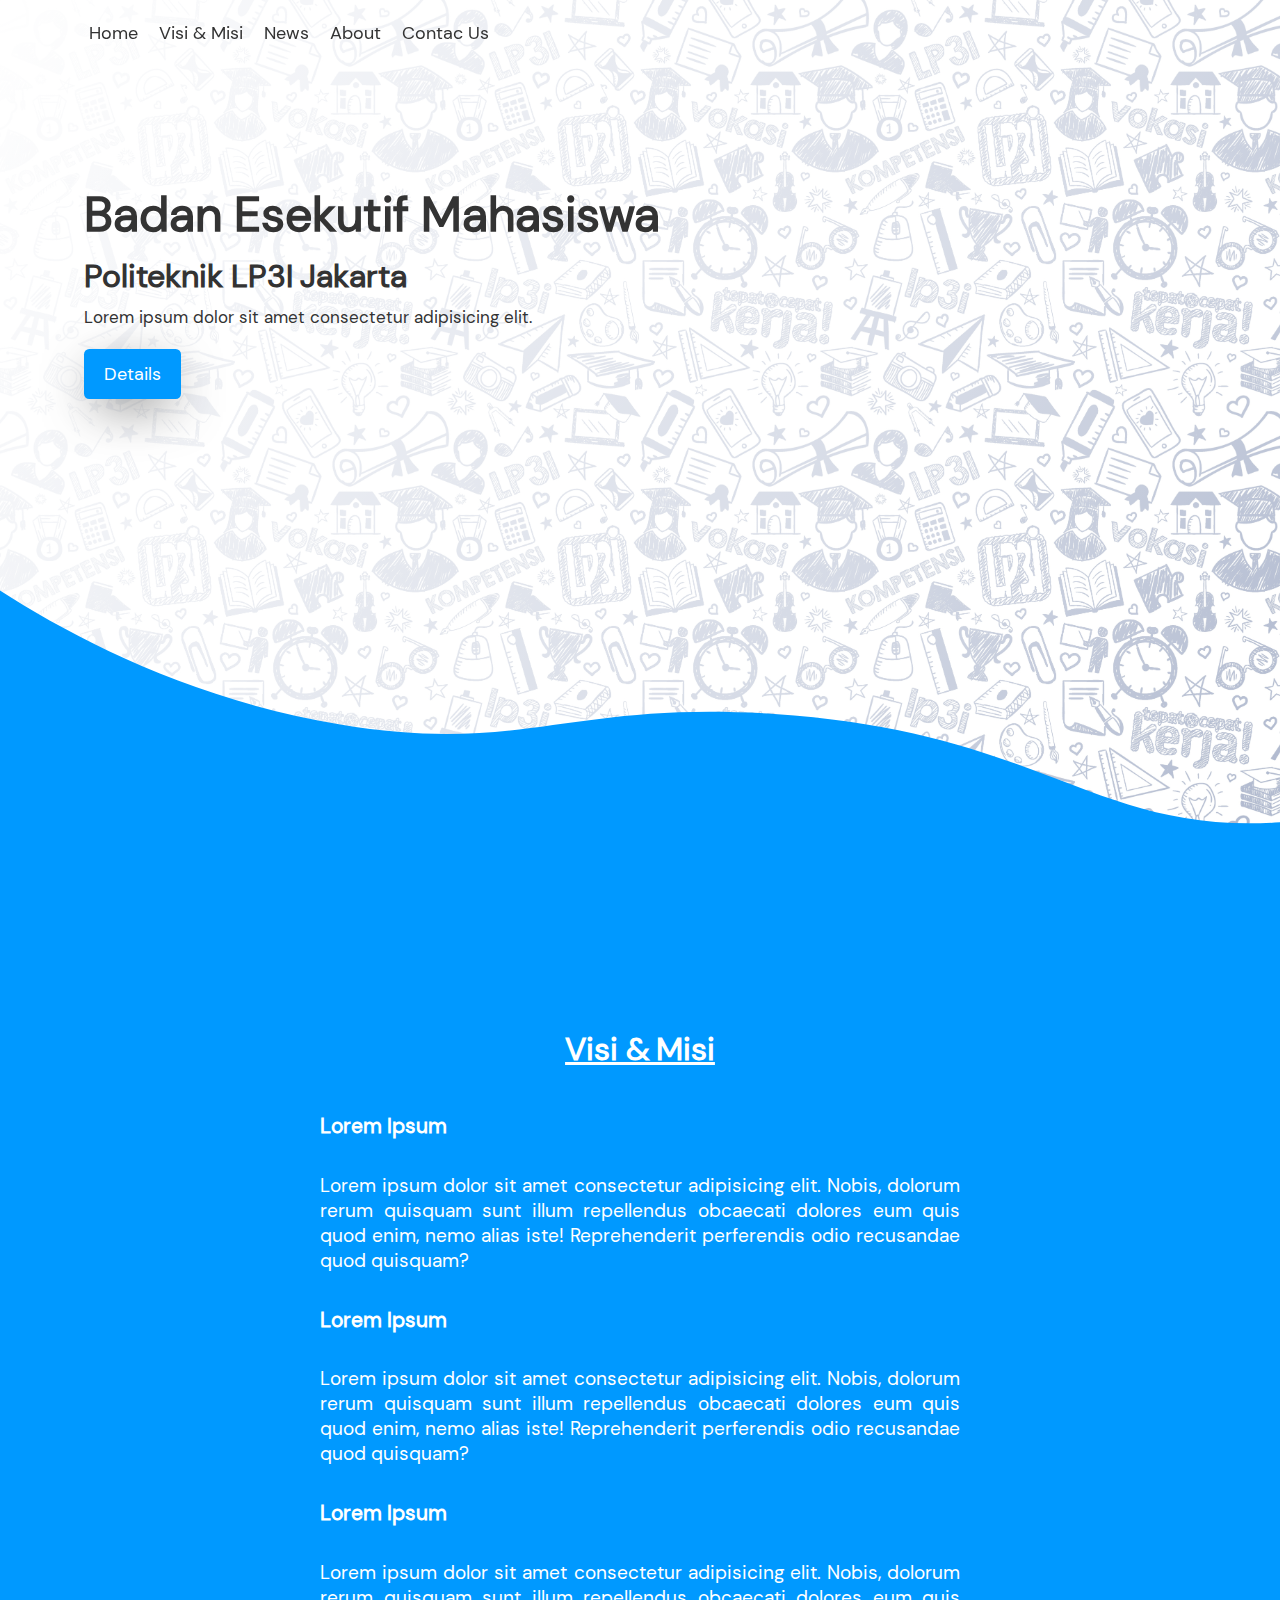
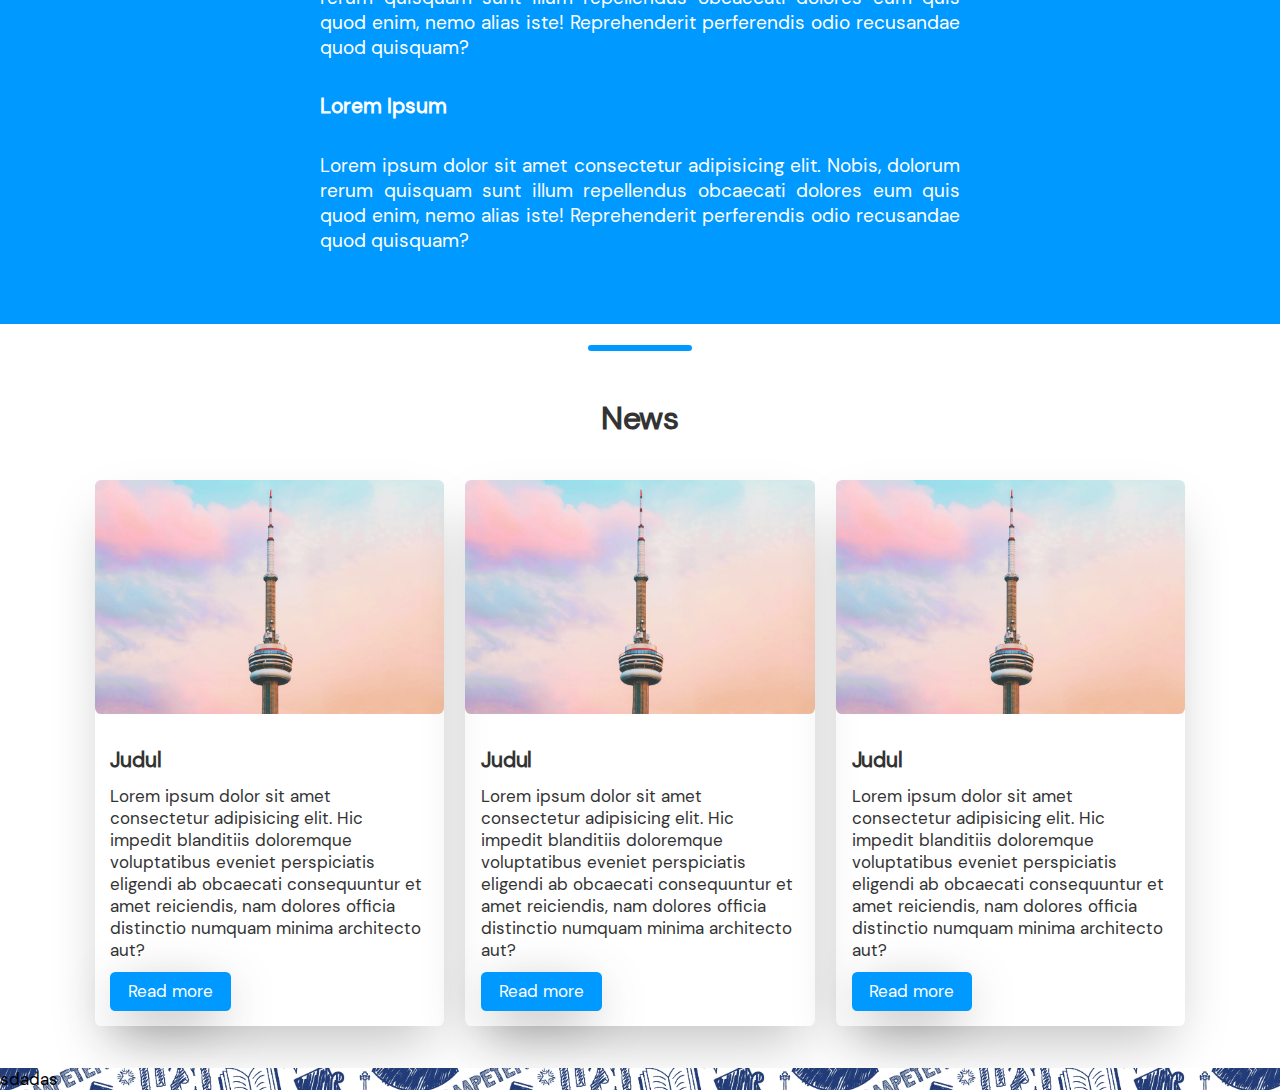
==== index.html @ e0ee8fea "commit" ====
<!DOCTYPE html>
<html lang="en">
<head>
    <meta charset="UTF-8">
    <meta http-equiv="X-UA-Compatible" content="IE=edge">
    <meta name="viewport" content="width=device-width, initial-scale=1.0">
    <title>BEM Politeknik LP3I jakarta</title>
    <style>
        
        @font-face {
            font-family: DM sans;
            src: url('./Asset/font/DMSans-Regular.ttf');
        }
 
        html,body{
            width: 100%;
            padding: 0px;
            margin: 0px;
            font-family: 'DM Sans',sans-serif;
            background-image: url('./1519797577568.jpg');
            background-repeat: repeat;
            background-size: 400px;
            background-blend-mode: saturation;
            transform: 1s   ;
        }
        p{
            margin-top: 0px;
            font-size: 18px;
        }
        .jum{
            width: 100%;
            height: 100vh;
            background-image:  url('./SVG/Asset\ 10.svg');
            background-size: cover;
            background-repeat: no-repeat;
        }
        h2{
            font-size: 30.66px;
            line-height: 48px;
            letter-spacing: -0.1px;
        }
        h1{
            font-size: 46px;
            line-height: 48px;
            letter-spacing: -0.1px;
        }
        h3{
            font-size: 20.44px;
            line-height: 48px;
            letter-spacing: -0.1px;
        }
        .menu{
            width: 100%;
            background-color: transparent;
            position: fixed;
            z-index: 99;
            top: 0px;
            padding-left: 70px;
        }

        .f{
            width: 100%;
            background:#0099FF ;
            padding-top: 50px;
            padding-bottom: 50px ;
            margin-left: auto;
            margin-right: auto;
        }
        .color-white{
            color: #fff;
        }
        .x{
            display: block;
            width: 50%;
            height: 100%;
            margin: auto;
        }
        .ab{
            display: block;
            padding-top: 150px;
            padding-bottom: 120px;
            padding-left: 80px;
            padding-right: 80px;
            color: #333;
            animation: o_ 1s;
        }
        .d-margin-btn{
            margin-bottom: 5px;
        }
        .d-margin-btn_{
            margin-top: 10px;
        }
        .button{
            padding: 12px 19px;
            background-color: #0099FF;
            color: #fff;
            border: 0;
            font-family: 'DM Sans',sans-serif;
            font-size: 17px;
            line-height: inherit;
            text-decoration: none;
            cursor: pointer;
            border-radius: 5px;
            margin-top: 20px;
        }
        .button:hover{
            background-color:#26a8ff ;
            transition: 0.5s;
        }
        .align-j{
            text-align: justify;
        }
        .shadow{
            box-shadow: 0px 13px 50px -12px rgb(0 0 0 / 74%);
        }
        .retl_jstify{
            direction:rtl;
            text-align:justify;
        }
        .pengubahscrl{
            background-color: #fff !important;
            transition: 0.5s ease-in-out;
            box-shadow: 0 25px 50px -12px rgba(0, 0, 0, 0.25);
        }
        .transi{
            transform: 1s;
        }
        @keyframes o_ {
            0%{
                opacity: 0;
                padding-left: 0px;
            }
            100%{
                opacity: 1;
                padding-left: 80px;
            }
        }
        .button:active{
           background:#65c1fd;
        }
       .button:focus{
           outline: none !important;
        }
        .menu-link{
            text-decoration: none;
            color: #333;
            font-size: 17px;
            padding: 5px;
        }
        .menu-list{
            list-style: none;
            font-size: 17px;
            padding-top: 20px;
            padding-bottom: 20px;
            padding-left: 10px;
        }
        .menu-list > a:hover{
            border-bottom: solid 2px #0099FF ;
        }
        .ul_{
            display: flex;
            margin: 0;
            padding: 0;
        }
        .visi_misi{
            text-decoration: underline;
        }
        /*untuk section berita*/
        .news{
            width: 100%;
            height: auto;
            background: #fff;
            padding-top: 20px;
            display: block;
            padding-bottom: 30px;
            overflow: hidden;
        }
        .about_{
            display: block;
        }
        .brder_{
            width: 100px;
            height: 5px;
            background: #0099FF;
            margin-left: auto;
            margin-right: auto;
            border-radius: 10px;
        }
        .row_kartu{
            margin-left: 80px;
            margin-right: 80px;
            margin-top: 40px;
            color: #333;
            width: auto;
            height: auto;
            background: #fff;
        }
        ._colm_kartu{
            width: 33.3333%;
            float: left;
        }
        ._kartu{
            margin: 10px;
            border-radius: 0.375rem;
            box-shadow: 0 25px 50px -12px rgba(0, 0, 0, 0.25);
        }
        ._jud_kartu{
            margin: 0;
        }
        ._text_kartu{
            font-size: 16px;
        }
        ._kontent_kartu{
            padding: 15px;
        }
        .button_kartu{
            padding: 8px 17px;
            background-color: #0099FF;
            color: #fff;
            border: 0;
            font-family: 'DM Sans',sans-serif;
            font-size: 16px;
            line-height: inherit;
            text-decoration: none;
            cursor: pointer;
            border-radius: 5px;
            margin-top: 10px;
        }
        .button_kartu:hover{
            background-color:#26a8ff ;
            transition: 0.5s;
        }
        .button_kartu:active{
           background:#65c1fd;
        }
        .button_kartu:focus{
           outline: none !important;
        }
    </style>
</head>
<body onload="q()">
    <nav class="menu">
        <ul class="ul_">
            <li class="menu-list"><a class="menu-link" href="#">Home</a></li>
            <li class="menu-list"><a class="menu-link" href="#v">Visi & Misi</a></li>
            <li class="menu-list"><a class="menu-link" href="#v">News</a></li>
            <li class="menu-list"><a class="menu-link" href="#v">About</a></li>
            <li class="menu-list"><a class="menu-link" href="#v">Contac Us</a></li>
        </ul>
    </nav>
    <section class="jum">
        <div class="ab" >
            <h1 class="d-margin-btn">Badan Esekutif Mahasiswa</h1>
            <h2 class="d-margin-btn d-margin-btn_">Politeknik LP3I Jakarta</h2>
            <span>Lorem ipsum dolor sit amet consectetur adipisicing elit.</span>
            <br>
            <button class="button shadow">Details</button>
        </div>
    </section>
    <section style="position:relative;">
    <section class="f" id="v">
        <center><h2 class="color-white visi_misi">Visi & Misi</h2></center>
        <div class="x">
            <h3 class="color-white ">Lorem Ipsum</h3>
            <p class="color-white align-j">
                Lorem ipsum dolor sit amet consectetur adipisicing elit. Nobis, dolorum rerum quisquam sunt illum repellendus obcaecati dolores eum quis quod enim, nemo alias iste! Reprehenderit perferendis odio recusandae quod quisquam?
            </p>
        </div>
        <div class="x">
            <h3 class="color-white">Lorem Ipsum</h3>
            <p class="color-white align-j">
                Lorem ipsum dolor sit amet consectetur adipisicing elit. Nobis, dolorum rerum quisquam sunt illum repellendus obcaecati dolores eum quis quod enim, nemo alias iste! Reprehenderit perferendis odio recusandae quod quisquam?
            </p>
        </div>
        <div class="x">
            <h3 class="color-white">Lorem Ipsum</h3>
            <p class="color-white align-j">
                Lorem ipsum dolor sit amet consectetur adipisicing elit. Nobis, dolorum rerum quisquam sunt illum repellendus obcaecati dolores eum quis quod enim, nemo alias iste! Reprehenderit perferendis odio recusandae quod quisquam?
            </p>
        </div>
        <div class="x">
            <h3 class="color-white">Lorem Ipsum</h3>
            <p class="color-white align-j">
                Lorem ipsum dolor sit amet consectetur adipisicing elit. Nobis, dolorum rerum quisquam sunt illum repellendus obcaecati dolores eum quis quod enim, nemo alias iste! Reprehenderit perferendis odio recusandae quod quisquam?
            </p>
        </div>
    </section>
    <section class="news">
        <center><div class="brder_"></div></center>
        <div class="row_kartu">
            <center><h2>News</h2></center>
            <div class="_colm_kartu ">
                <div class="_kartu shadow">
                    <img src="./x.jpeg" style="width:100%;border-radius: 0.375rem;" alt="">
                    <div class="_kontent_kartu">
                        <h3 class="_jud_kartu">Judul</h3>
                        <div class="_text_kartu">Lorem ipsum dolor sit amet consectetur adipisicing elit. Hic impedit blanditiis doloremque voluptatibus eveniet perspiciatis eligendi ab obcaecati consequuntur et amet reiciendis, nam dolores officia distinctio numquam minima architecto aut?</div>
                        <button class="button_kartu shadow">Read more</button>
                    </div>
                </div>
            </div>
            <div class="_colm_kartu ">
                <div class="_kartu shadow">
                    <img src="./x.jpeg" style="width:100%;border-radius: 0.375rem;" alt="">
                    <div class="_kontent_kartu">
                        <h3 class="_jud_kartu">Judul</h3>
                        <div class="_text_kartu">Lorem ipsum dolor sit amet consectetur adipisicing elit. Hic impedit blanditiis doloremque voluptatibus eveniet perspiciatis eligendi ab obcaecati consequuntur et amet reiciendis, nam dolores officia distinctio numquam minima architecto aut?</div>
                        <button class="button_kartu shadow">Read more</button>
                    </div>
                </div>
            </div>
            <div class="_colm_kartu ">
                <div class="_kartu shadow">
                    <img src="./x.jpeg" style="width:100%;border-radius: 0.375rem;" alt="">
                    <div class="_kontent_kartu">
                        <h3 class="_jud_kartu">Judul</h3>
                        <div class="_text_kartu">Lorem ipsum dolor sit amet consectetur adipisicing elit. Hic impedit blanditiis doloremque voluptatibus eveniet perspiciatis eligendi ab obcaecati consequuntur et amet reiciendis, nam dolores officia distinctio numquam minima architecto aut?</div>
                        <button class="button_kartu shadow">Read more</button>
                    </div>
                </div>
            </div>
        </div>
    </section>
    </section>
    <section>sdadas</section>

    <script>
        var navbar = document.querySelector('nav');
        let scrll = () => {
               if (window.pageYOffset > 100) {
                  navbar.classList.add('pengubahscrl')
               } else {
                  navbar.classList.remove('pengubahscrl')
               }
            }
        window.onscroll = scrll
        function q() {
            document.body.style.zoom = "105%" 
        }
    </script>
</body>
</html>
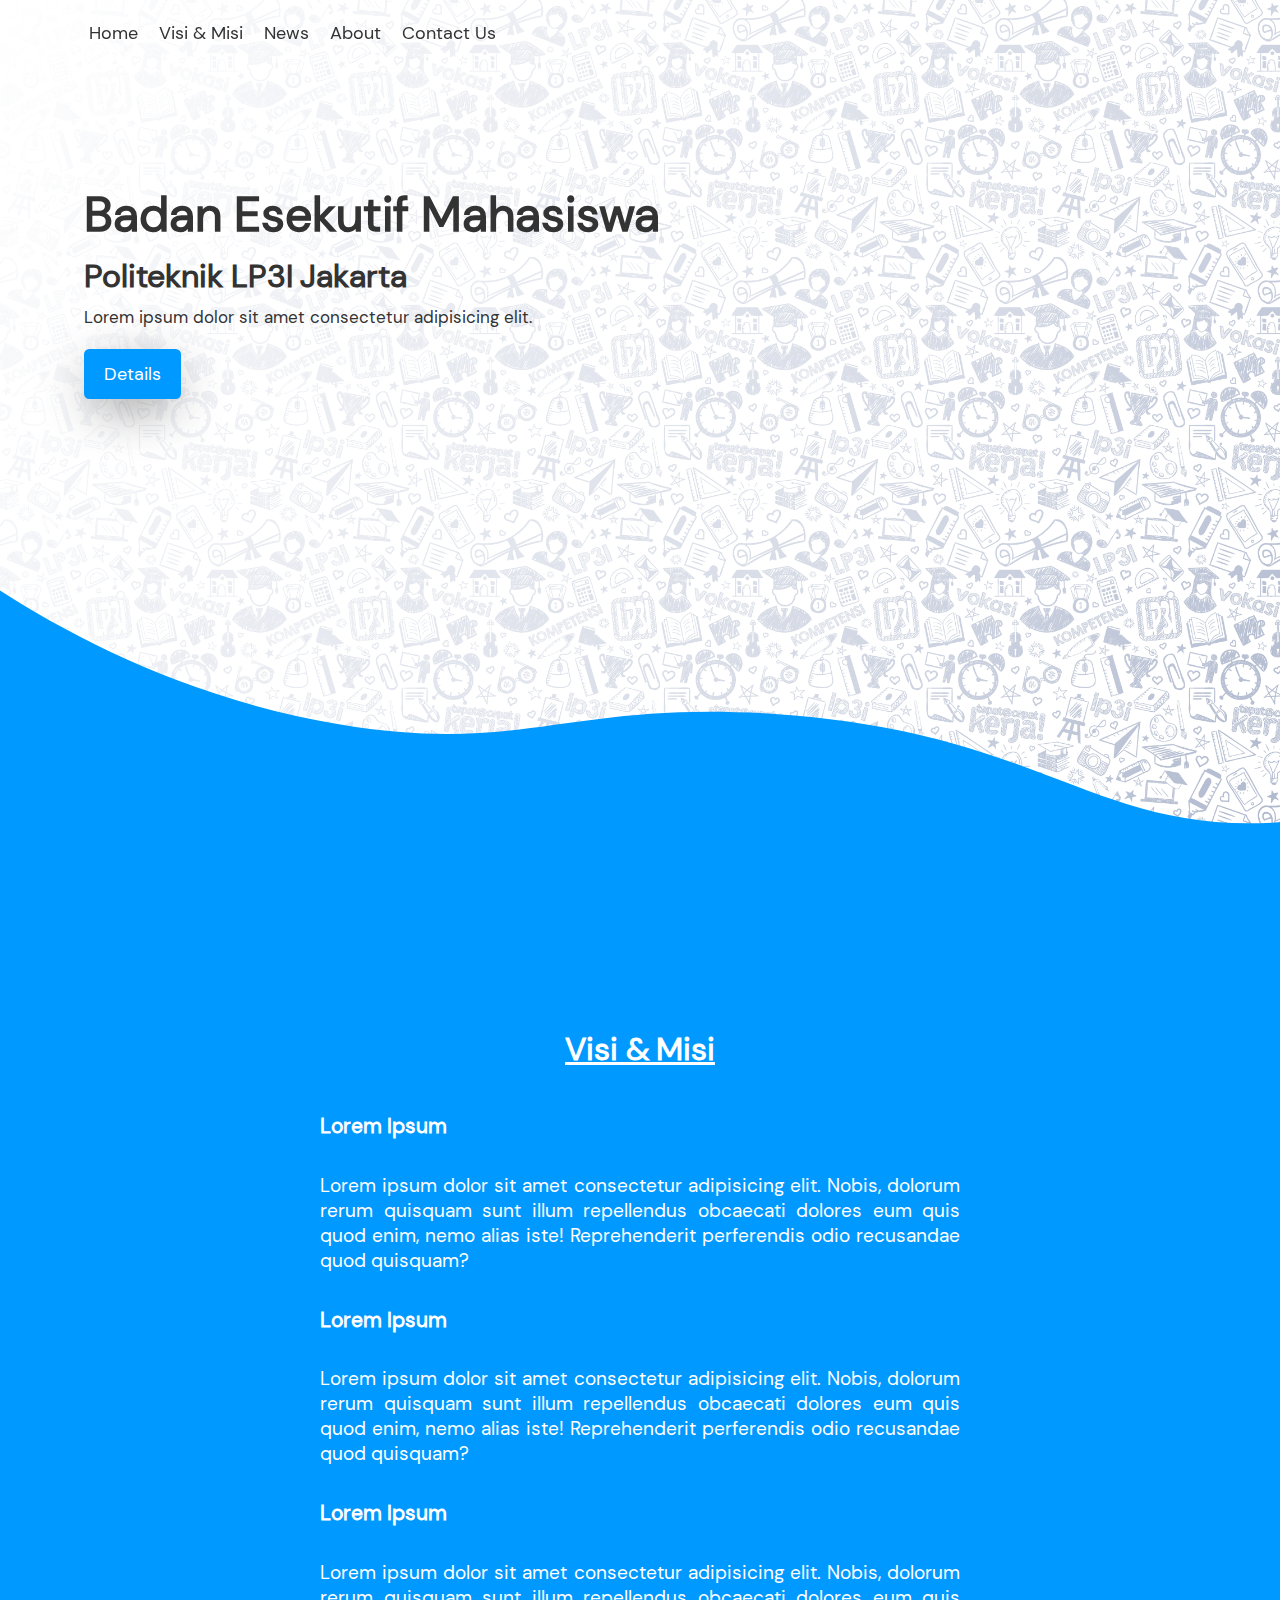
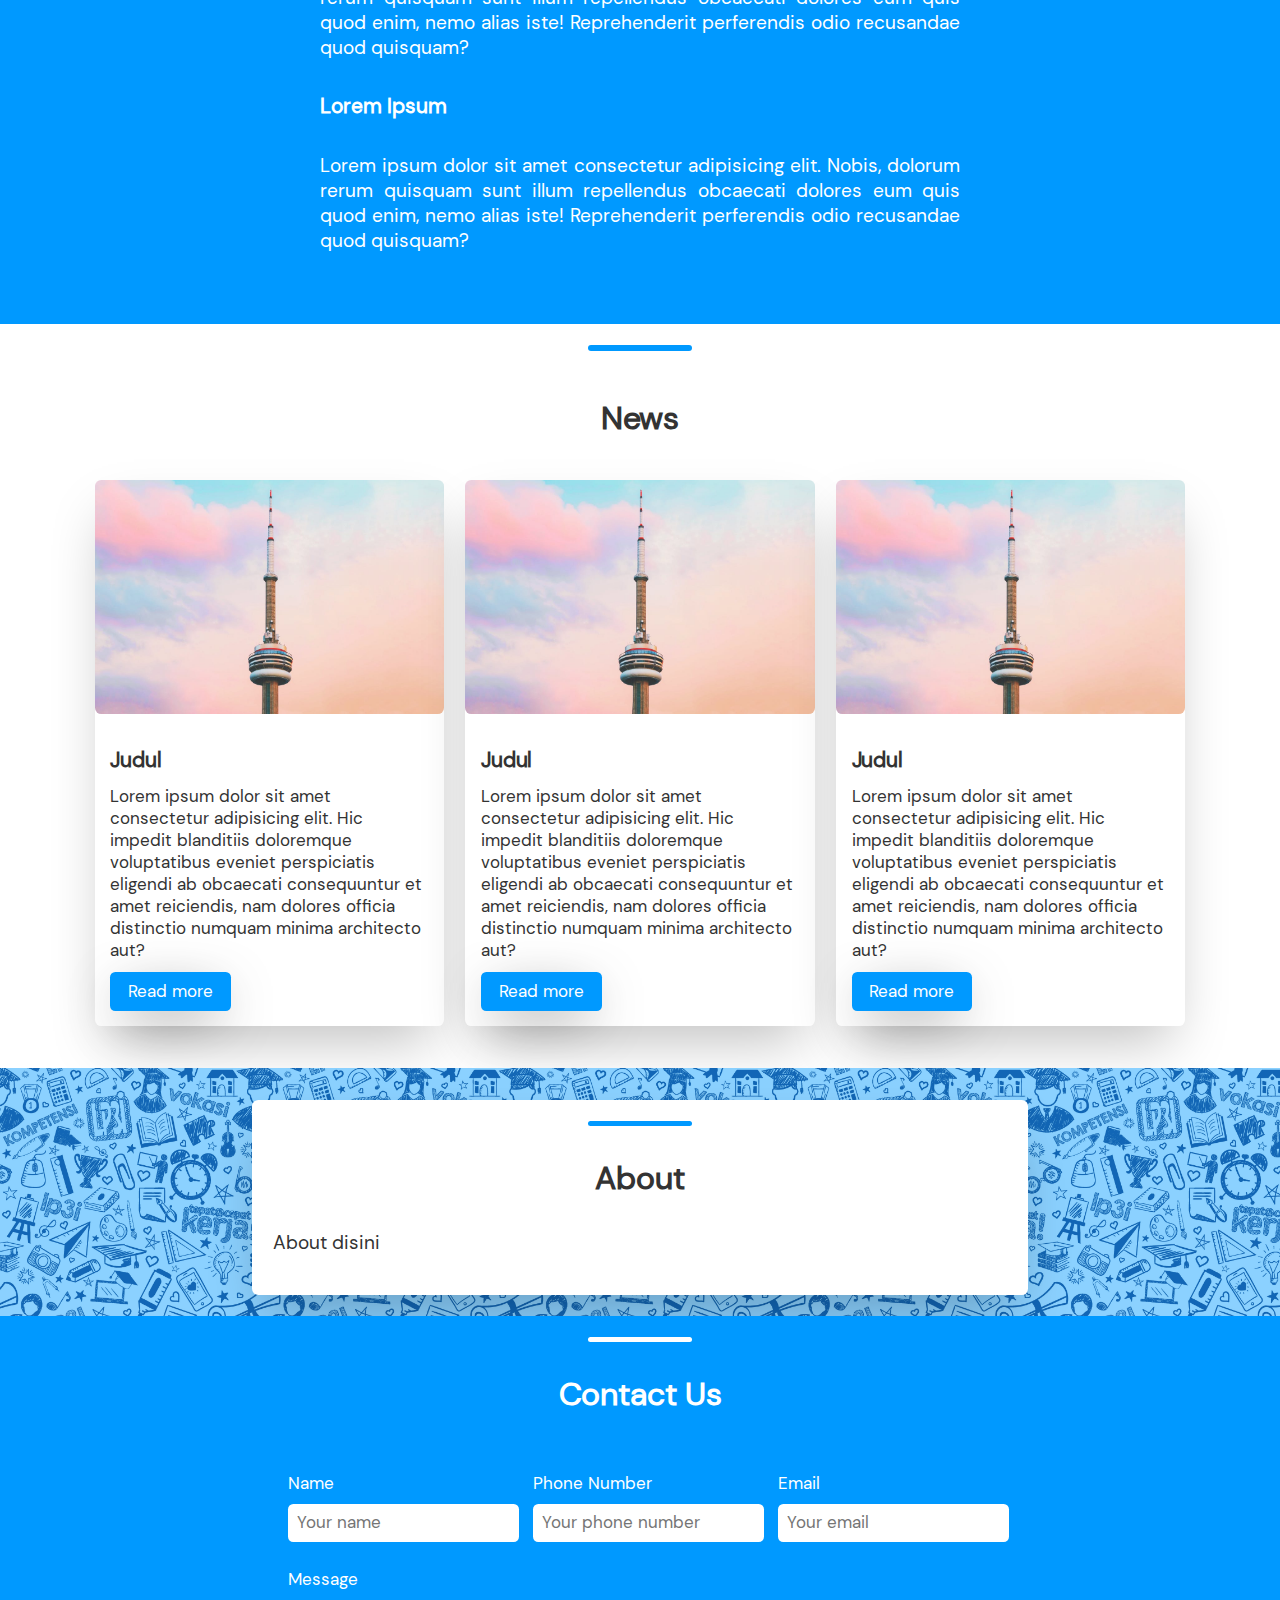
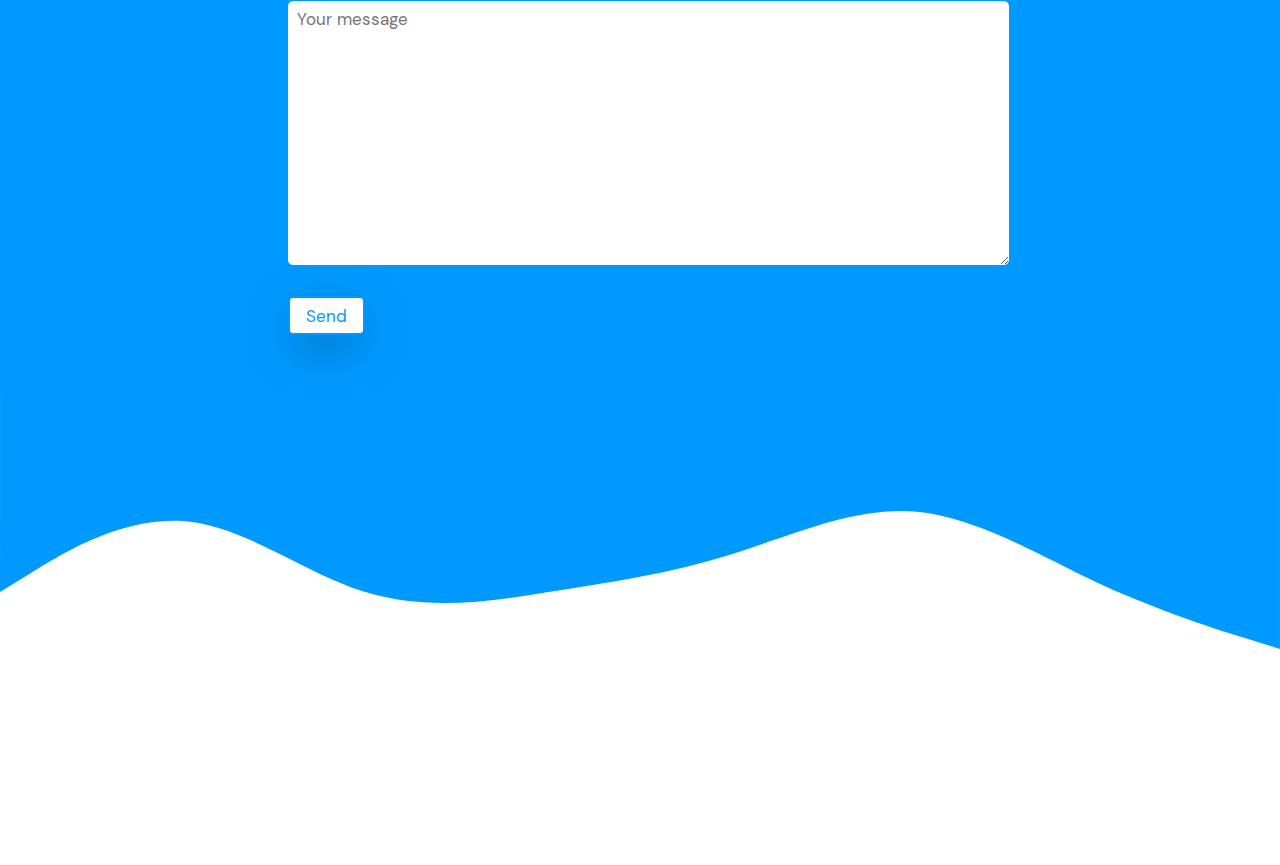
==== commit 7c0cfdcd: "update" ====
--- a/index.html
+++ b/index.html
@@ -5,247 +5,16 @@
     <meta http-equiv="X-UA-Compatible" content="IE=edge">
     <meta name="viewport" content="width=device-width, initial-scale=1.0">
     <title>BEM Politeknik LP3I jakarta</title>
-    <style>
-        
-        @font-face {
-            font-family: DM sans;
-            src: url('./Asset/font/DMSans-Regular.ttf');
-        }
- 
-        html,body{
-            width: 100%;
-            padding: 0px;
-            margin: 0px;
-            font-family: 'DM Sans',sans-serif;
-            background-image: url('./1519797577568.jpg');
-            background-repeat: repeat;
-            background-size: 400px;
-            background-blend-mode: saturation;
-            transform: 1s   ;
-        }
-        p{
-            margin-top: 0px;
-            font-size: 18px;
-        }
-        .jum{
-            width: 100%;
-            height: 100vh;
-            background-image:  url('./SVG/Asset\ 10.svg');
-            background-size: cover;
-            background-repeat: no-repeat;
-        }
-        h2{
-            font-size: 30.66px;
-            line-height: 48px;
-            letter-spacing: -0.1px;
-        }
-        h1{
-            font-size: 46px;
-            line-height: 48px;
-            letter-spacing: -0.1px;
-        }
-        h3{
-            font-size: 20.44px;
-            line-height: 48px;
-            letter-spacing: -0.1px;
-        }
-        .menu{
-            width: 100%;
-            background-color: transparent;
-            position: fixed;
-            z-index: 99;
-            top: 0px;
-            padding-left: 70px;
-        }
-
-        .f{
-            width: 100%;
-            background:#0099FF ;
-            padding-top: 50px;
-            padding-bottom: 50px ;
-            margin-left: auto;
-            margin-right: auto;
-        }
-        .color-white{
-            color: #fff;
-        }
-        .x{
-            display: block;
-            width: 50%;
-            height: 100%;
-            margin: auto;
-        }
-        .ab{
-            display: block;
-            padding-top: 150px;
-            padding-bottom: 120px;
-            padding-left: 80px;
-            padding-right: 80px;
-            color: #333;
-            animation: o_ 1s;
-        }
-        .d-margin-btn{
-            margin-bottom: 5px;
-        }
-        .d-margin-btn_{
-            margin-top: 10px;
-        }
-        .button{
-            padding: 12px 19px;
-            background-color: #0099FF;
-            color: #fff;
-            border: 0;
-            font-family: 'DM Sans',sans-serif;
-            font-size: 17px;
-            line-height: inherit;
-            text-decoration: none;
-            cursor: pointer;
-            border-radius: 5px;
-            margin-top: 20px;
-        }
-        .button:hover{
-            background-color:#26a8ff ;
-            transition: 0.5s;
-        }
-        .align-j{
-            text-align: justify;
-        }
-        .shadow{
-            box-shadow: 0px 13px 50px -12px rgb(0 0 0 / 74%);
-        }
-        .retl_jstify{
-            direction:rtl;
-            text-align:justify;
-        }
-        .pengubahscrl{
-            background-color: #fff !important;
-            transition: 0.5s ease-in-out;
-            box-shadow: 0 25px 50px -12px rgba(0, 0, 0, 0.25);
-        }
-        .transi{
-            transform: 1s;
-        }
-        @keyframes o_ {
-            0%{
-                opacity: 0;
-                padding-left: 0px;
-            }
-            100%{
-                opacity: 1;
-                padding-left: 80px;
-            }
-        }
-        .button:active{
-           background:#65c1fd;
-        }
-       .button:focus{
-           outline: none !important;
-        }
-        .menu-link{
-            text-decoration: none;
-            color: #333;
-            font-size: 17px;
-            padding: 5px;
-        }
-        .menu-list{
-            list-style: none;
-            font-size: 17px;
-            padding-top: 20px;
-            padding-bottom: 20px;
-            padding-left: 10px;
-        }
-        .menu-list > a:hover{
-            border-bottom: solid 2px #0099FF ;
-        }
-        .ul_{
-            display: flex;
-            margin: 0;
-            padding: 0;
-        }
-        .visi_misi{
-            text-decoration: underline;
-        }
-        /*untuk section berita*/
-        .news{
-            width: 100%;
-            height: auto;
-            background: #fff;
-            padding-top: 20px;
-            display: block;
-            padding-bottom: 30px;
-            overflow: hidden;
-        }
-        .about_{
-            display: block;
-        }
-        .brder_{
-            width: 100px;
-            height: 5px;
-            background: #0099FF;
-            margin-left: auto;
-            margin-right: auto;
-            border-radius: 10px;
-        }
-        .row_kartu{
-            margin-left: 80px;
-            margin-right: 80px;
-            margin-top: 40px;
-            color: #333;
-            width: auto;
-            height: auto;
-            background: #fff;
-        }
-        ._colm_kartu{
-            width: 33.3333%;
-            float: left;
-        }
-        ._kartu{
-            margin: 10px;
-            border-radius: 0.375rem;
-            box-shadow: 0 25px 50px -12px rgba(0, 0, 0, 0.25);
-        }
-        ._jud_kartu{
-            margin: 0;
-        }
-        ._text_kartu{
-            font-size: 16px;
-        }
-        ._kontent_kartu{
-            padding: 15px;
-        }
-        .button_kartu{
-            padding: 8px 17px;
-            background-color: #0099FF;
-            color: #fff;
-            border: 0;
-            font-family: 'DM Sans',sans-serif;
-            font-size: 16px;
-            line-height: inherit;
-            text-decoration: none;
-            cursor: pointer;
-            border-radius: 5px;
-            margin-top: 10px;
-        }
-        .button_kartu:hover{
-            background-color:#26a8ff ;
-            transition: 0.5s;
-        }
-        .button_kartu:active{
-           background:#65c1fd;
-        }
-        .button_kartu:focus{
-           outline: none !important;
-        }
-    </style>
+    <link rel="stylesheet" href="./css/style.css">
 </head>
 <body onload="q()">
     <nav class="menu">
         <ul class="ul_">
             <li class="menu-list"><a class="menu-link" href="#">Home</a></li>
             <li class="menu-list"><a class="menu-link" href="#v">Visi & Misi</a></li>
-            <li class="menu-list"><a class="menu-link" href="#v">News</a></li>
-            <li class="menu-list"><a class="menu-link" href="#v">About</a></li>
-            <li class="menu-list"><a class="menu-link" href="#v">Contac Us</a></li>
+            <li class="menu-list"><a class="menu-link" href="#news">News</a></li>
+            <li class="menu-list"><a class="menu-link" href="#about">About</a></li>
+            <li class="menu-list"><a class="menu-link" href="#kontaks">Contact  Us</a></li>
         </ul>
     </nav>
     <section class="jum">
@@ -285,13 +54,13 @@
             </p>
         </div>
     </section>
-    <section class="news">
+    <section class="news" id="news" >
         <center><div class="brder_"></div></center>
         <div class="row_kartu">
             <center><h2>News</h2></center>
             <div class="_colm_kartu ">
                 <div class="_kartu shadow">
-                    <img src="./x.jpeg" style="width:100%;border-radius: 0.375rem;" alt="">
+                    <img src="./x.jpeg" class="_gmbr_kartu"  alt="">
                     <div class="_kontent_kartu">
                         <h3 class="_jud_kartu">Judul</h3>
                         <div class="_text_kartu">Lorem ipsum dolor sit amet consectetur adipisicing elit. Hic impedit blanditiis doloremque voluptatibus eveniet perspiciatis eligendi ab obcaecati consequuntur et amet reiciendis, nam dolores officia distinctio numquam minima architecto aut?</div>
@@ -301,7 +70,7 @@
             </div>
             <div class="_colm_kartu ">
                 <div class="_kartu shadow">
-                    <img src="./x.jpeg" style="width:100%;border-radius: 0.375rem;" alt="">
+                    <img src="./x.jpeg" class="_gmbr_kartu"  alt="">
                     <div class="_kontent_kartu">
                         <h3 class="_jud_kartu">Judul</h3>
                         <div class="_text_kartu">Lorem ipsum dolor sit amet consectetur adipisicing elit. Hic impedit blanditiis doloremque voluptatibus eveniet perspiciatis eligendi ab obcaecati consequuntur et amet reiciendis, nam dolores officia distinctio numquam minima architecto aut?</div>
@@ -311,7 +80,7 @@
             </div>
             <div class="_colm_kartu ">
                 <div class="_kartu shadow">
-                    <img src="./x.jpeg" style="width:100%;border-radius: 0.375rem;" alt="">
+                    <img src="./x.jpeg" class="_gmbr_kartu" alt="">
                     <div class="_kontent_kartu">
                         <h3 class="_jud_kartu">Judul</h3>
                         <div class="_text_kartu">Lorem ipsum dolor sit amet consectetur adipisicing elit. Hic impedit blanditiis doloremque voluptatibus eveniet perspiciatis eligendi ab obcaecati consequuntur et amet reiciendis, nam dolores officia distinctio numquam minima architecto aut?</div>
@@ -322,8 +91,54 @@
         </div>
     </section>
     </section>
-    <section>sdadas</section>
-
+    <section class="about_" id="about">
+        <div class="faded_div">
+            <div class="_kartu faded_div____ shadow">
+                <center><div class="brder_"></div></center>
+                <center><h2>About</h2></center>
+                <p>About disini</p>
+            </div>
+        </div>
+    </section>
+    <section class="__contact" id="kontaks">
+        <center><div class="brder_ bg_force zx"></div></center>
+        <center><h2 class="color-white">Contact Us</h2></center>
+        <div class="nn">
+            <form action="">
+                <div class="clm_3 ">
+                    <div class="ggf">
+                        <label class="color-white" for="">Name</label>
+                   <input class="margn_rg_input" type="text" placeholder="Your name" class="shadow">
+                    </div>
+                </div>
+                <div class="clm_3 ">
+                    <div class="ggf">
+                        <label class="color-white " for="">Phone Number</label>
+                   <input class="margn_rg_input" type="number" placeholder="Your phone number" class="shadow">
+                    </div>
+                </div>
+                <div class="clm_3 ">
+                    <div class="ggf">
+                        <label class="color-white" for="">Email</label>
+                   <input class="margn_rg_input" type="email" placeholder="Your email" class="shadow">
+               </div>
+                </div>
+                <div class="ggf">
+                    <label class="color-white" for="">Message</label>
+                    <textarea class="input" placeholder="Your message" name="" id="" cols="30" rows="10"></textarea>
+                </div>
+                <div class="ggf">
+                    <input class="toml_kontak shadow" type="submit" value="Send">
+                </div>
+            </form>
+        </div>
+        <div class="contact">
+            
+        </div>
+    </section>
+    <footer>
+      
+    </footer>
     <script>
         var navbar = document.querySelector('nav');
         let scrll = () => {
--- a/css/style.css
+++ b/css/style.css
@@ -0,0 +1,374 @@
+@font-face {
+    font-family: DM sans;
+    src: url('../font/DMSans-Regular.ttf');
+}
+html,body{
+    width: 100%;
+    padding: 0px;
+    margin: 0px;
+    font-family: 'DM Sans',sans-serif;
+    background-image: url('../image/Asset\ 1.png');
+    background-repeat: repeat;
+    background-size: 500px;
+    background-blend-mode: saturation;
+    transform: 1s;
+}
+p{
+    margin-top: 0px;
+    font-size: 18px;
+}
+.jum{
+    width: 100%;
+    height: 100vh;
+    background-image:  url('../SVG/Asset\ 10.svg');
+    background-size: cover;
+    background-repeat: no-repeat;
+}
+h2{
+    font-size: 30.66px;
+    line-height: 48px;
+    letter-spacing: -0.1px;
+}
+h1{
+    font-size: 46px;
+    line-height: 48px;
+    letter-spacing: -0.1px;
+}
+h3{
+    font-size: 20.44px;
+    line-height: 48px;
+    letter-spacing: -0.1px;
+}
+.menu{
+    width: 100%;
+    background-color: transparent;
+    position: fixed;
+    z-index: 99;
+    top: 0px;
+    padding-left: 70px;
+}
+
+.f{
+    width: 100%;
+    background:#0099FF ;
+    padding-top: 50px;
+    padding-bottom: 50px ;
+    margin-left: auto;
+    margin-right: auto;
+}
+.color-white{
+    color: #fff;
+}
+.x{
+    display: block;
+    width: 50%;
+    height: 100%;
+    margin: auto;
+}
+.ab{
+    display: block;
+    padding-top: 150px;
+    padding-bottom: 120px;
+    padding-left: 80px;
+    padding-right: 80px;
+    color: #333;
+    animation: o_ 1s;
+}
+.d-margin-btn{
+    margin-bottom: 5px;
+}
+.d-margin-btn_{
+    margin-top: 10px;
+}
+.button{
+    padding: 12px 19px;
+    background-color: #0099FF;
+    color: #fff;
+    border: 0;
+    font-family: 'DM Sans',sans-serif;
+    font-size: 17px;
+    line-height: inherit;
+    text-decoration: none;
+    cursor: pointer;
+    border-radius: 5px;
+    margin-top: 20px;
+    transition: 0.5s;
+}
+.button:hover{
+    background-color:#3eb2ff ;
+    transition: 0.5s;
+}
+.align-j{
+    text-align: justify;
+}
+.shadow{
+    box-shadow: 0px 13px 50px -12px rgb(0 0 0 / 74%);
+}
+.retl_jstify{
+    direction:rtl;
+    text-align:justify;
+}
+.pengubahscrl{
+    background-color: #fff !important;
+    transition: 0.5s ease-in-out;
+    box-shadow: 0 25px 50px -12px rgba(0, 0, 0, 0.25);
+}
+.transi{
+    transform: 1s;
+}
+@keyframes o_ {
+    0%{
+        opacity: 0;
+        padding-left: 0px;
+    }
+    100%{
+        opacity: 1;
+        padding-left: 80px;
+    }
+}
+.button:active{
+   background:#65c1fd;
+}
+.button:focus{
+   outline: none !important;
+}
+.menu-link{
+    text-decoration: none;
+    color: #333;
+    font-size: 17px;
+    padding: 5px;
+}
+.menu-list{
+    list-style: none;
+    font-size: 17px;
+    padding-top: 20px;
+    padding-bottom: 20px;
+    padding-left: 10px;
+}
+.menu-list > a:hover{
+    border-bottom: solid 2px #0099FF ;
+}
+.ul_{
+    display: flex;
+    margin: 0;
+    padding: 0;
+}
+.visi_misi{
+    text-decoration: underline;
+}
+/*untuk section berita*/
+.news{
+    width: 100%;
+    height: auto;
+    background: #fff;
+    padding-top: 20px;
+    display: block;
+    padding-bottom: 30px;
+    overflow: hidden;
+}
+
+.brder_{
+    width: 100px;
+    height: 5px;
+    background: #0099FF;
+    margin-left: auto;
+    margin-right: auto;
+    border-radius: 10px;
+}
+.row_kartu{
+    margin-left: 80px;
+    margin-right: 80px;
+    margin-top: 40px;
+    color: #333;
+    width: auto;
+    height: auto;
+    background: #fff;
+}
+._colm_kartu{
+    width: 33.3333%;
+    float: left;
+}
+._kartu{
+    margin: 10px;
+    border-radius: 0.375rem;
+    box-shadow: 0 25px 50px -12px rgba(0, 0, 0, 0.25);
+    background-color: #fff;
+}
+._gmbr_kartu{
+    width:100%;
+    border-radius: 0.375rem;
+    transition: 0.7s;
+}
+._gmbr_kartu:hover{
+    filter: sepia(50%);
+    transition: 0.7s;
+}
+._jud_kartu{
+    margin: 0;
+}
+._text_kartu{
+    font-size: 16px;
+}
+._kontent_kartu{
+    padding: 15px;
+}
+.button_kartu{
+    padding: 8px 17px;
+    background-color: #0099FF;
+    color: #fff;
+    border: 0;
+    font-family: 'DM Sans',sans-serif;
+    font-size: 16px;
+    line-height: inherit;
+    text-decoration: none;
+    cursor: pointer;
+    border-radius: 5px;
+    margin-top: 10px;
+    transition: 0.5s;
+}
+.button_kartu:hover{
+    background-color:#26a8ff ;
+    transition: 0.5s;
+}
+.button_kartu:active{
+   background:#65c1fd;
+}
+.button_kartu:focus{
+   outline: none !important;
+}
+.about_{
+    background-image: url('../banner-94\ \(1\).jpg');
+    background-repeat: no-repeat;
+    background-size: cover;
+    width: 100%;
+}
+.faded_div{
+    width: 100%;
+    background-color: #0099ff74;
+    height: 100%;
+    transition: 0.7s;
+    overflow: hidden;
+    padding: auto;
+    display: block;
+}
+.faded_div:hover{
+    background-color:#0099ff8e;
+    transition: 0.7s ease-in-out;
+}
+.faded_div____{
+    display: block;
+    margin-left: auto;
+    margin-right: auto;
+    margin-top: 30px;
+    width: 700px;
+    padding: 20px;
+    margin-bottom: 20px;
+    color: #333;
+}
+.__contact{
+    width: 100%;
+    background-color:#0099FF;
+    margin: 0;
+    overflow: hidden;
+}
+.contact{
+    background-image: url('../SVG/end_.svg');
+    background-repeat: no-repeat;
+    background-size: contain;
+    background-color: #fff;
+    width: 100%;
+    margin-top: -10px;
+    height: 50vh;
+    padding: 0;
+    margin: 0;
+}
+.nn{
+    display: block;
+    margin-left: auto;
+    margin-right: auto;
+    margin-top: 30px;
+    width: 700px;
+    padding: 20px;
+    margin-bottom: 20px;
+    color: #333;
+
+}
+.bg_force{
+    background-color: #fff !important;
+}
+.clm_3{
+    width: 33.3333%;
+    float: left;
+    display: block;
+}
+.clm_2{
+    width: 50%;
+    float: left;
+    display: block;
+}
+.padding_kiri{
+    padding-right: 10px;
+}
+.margn_rg_input{
+    margin-right: 20px;
+}
+.input,input[type=text],input[type=email],input[type=number]{
+    padding-top: 6px;
+    padding-bottom: 6px;
+    padding-left: 8px;
+    padding-right: 8px;
+    font-family: 'DM Sans',sans-serif;
+    font-size: 16px;
+    border-radius: 5px;
+    border: none;
+    line-height: 1.5;
+    margin-top: 10px;
+    margin-bottom: 10px;
+    outline: none;
+    width: 100%;
+    margin-right: 5px;
+    position: initial;
+    overflow: hidden;
+
+}
+
+input[type=text]:hover{
+
+}
+.zx{
+    margin-top: 20px;
+}
+.toml_kontak{
+    padding: 6px 15px;
+    background-color: #fff;
+    color: #0099FF;
+    border: 0;
+    font-family: 'DM Sans',sans-serif;
+    font-size: 16px;
+    line-height: inherit;
+    text-decoration: none;
+    cursor: pointer;
+    border-radius: 5px;
+    outline: none;
+    transition:0.5s;
+    border: 2px solid #0099FF;
+}
+.toml_kontak:hover{
+    background-color: #0099FF;
+    color: #fff;
+    transition:0.5s;
+    border: 2px solid #fff;
+}
+
+.ggf{
+    padding-left: 15px;
+    padding-right: 15px;
+    padding-bottom: 15px;
+    padding-top: 0px;
+}
+footer{
+    padding-left: 80px;
+    padding-right: 80px;
+    overflow: hidden;
+    background-color: #fff;
+}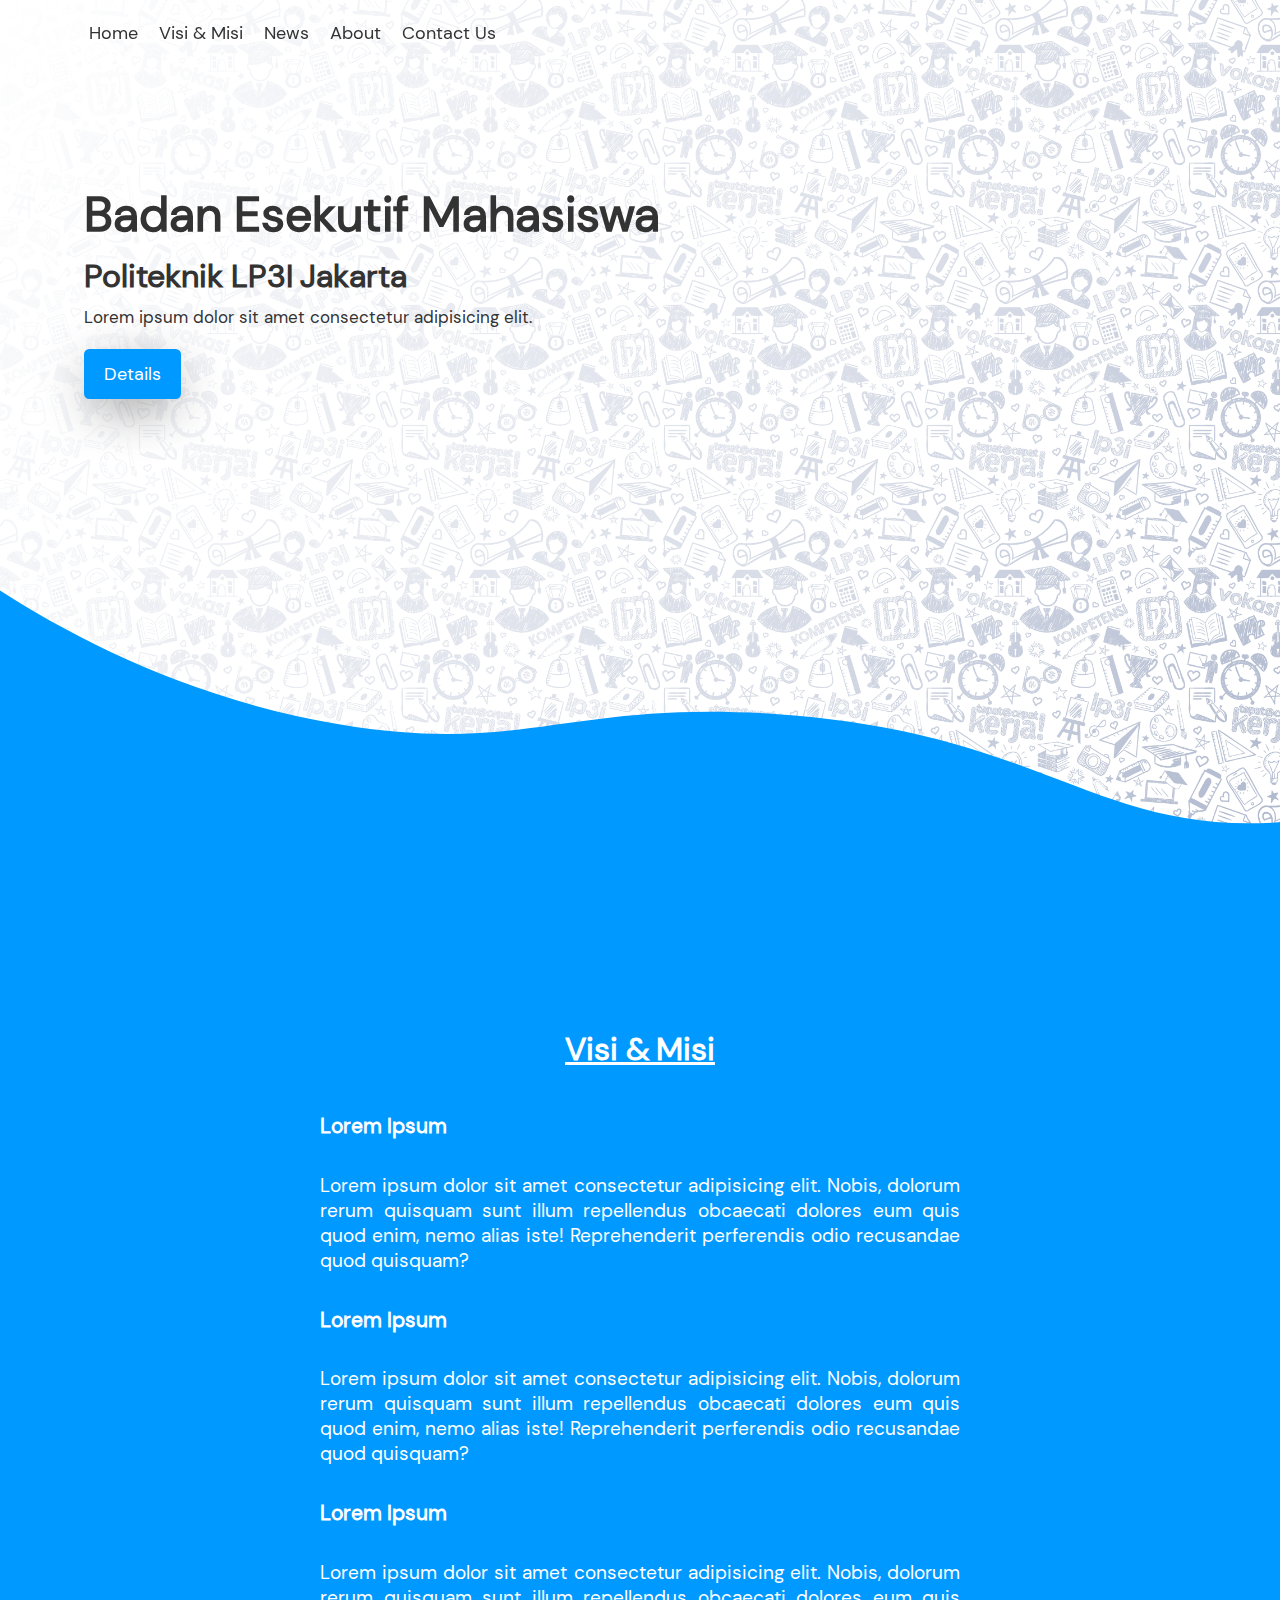
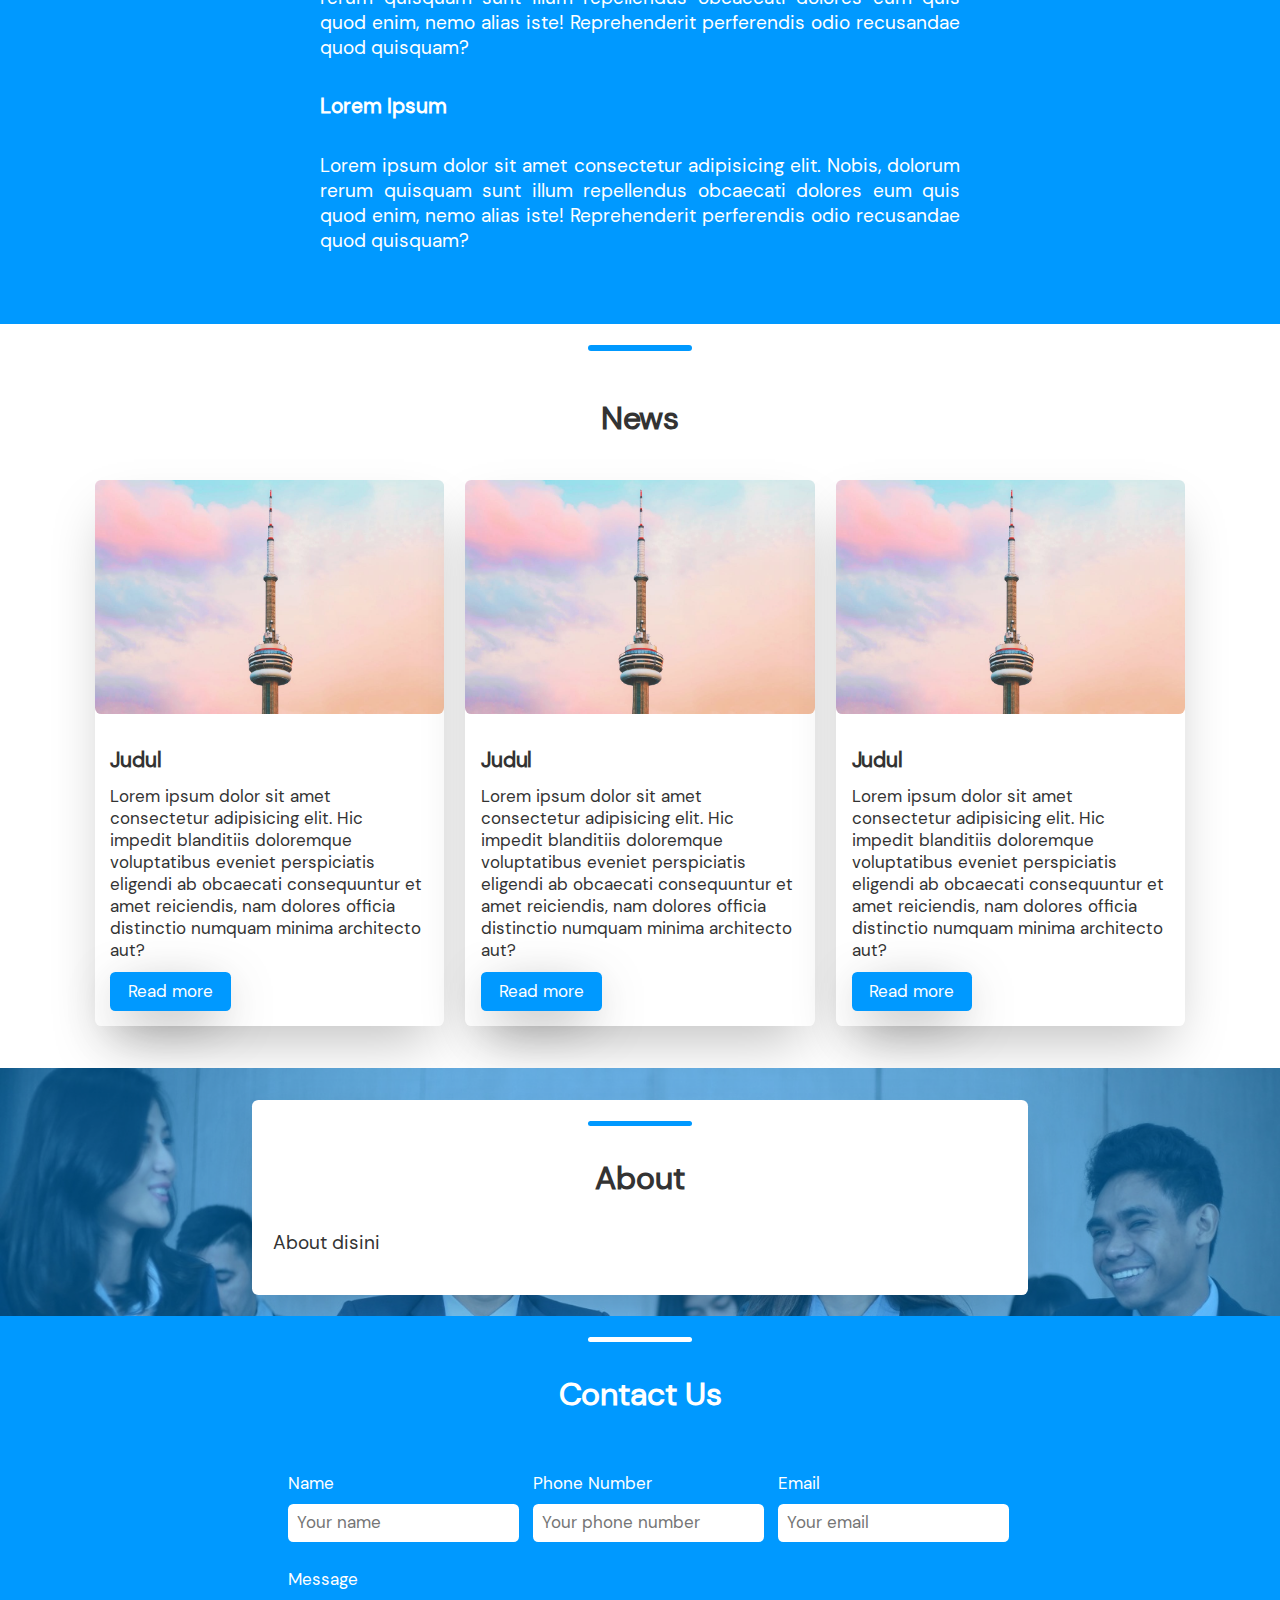
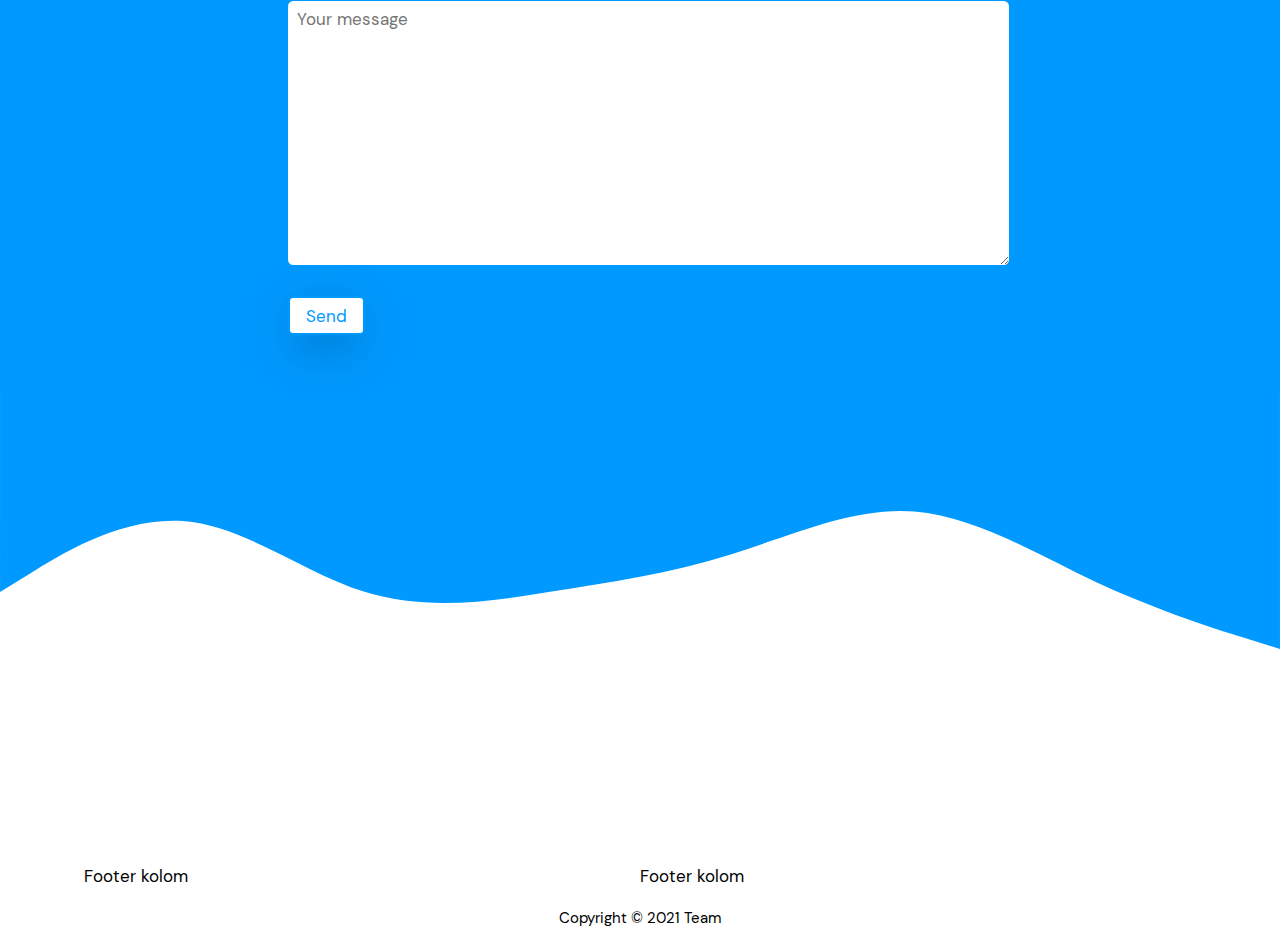
==== commit 1ffb85b4: "update" ====
--- a/index.html
+++ b/index.html
@@ -133,11 +133,21 @@
             </form>
         </div>
         <div class="contact">
-            
+
         </div>
     </section>
     <footer>
-      
+        <div class="footer">
+            <div class="clm_2">
+                Footer kolom
+              </div>
+              <div class="clm_2">
+                Footer kolom
+              </div>
+        </div>
+      <div class="__footer_C">
+          <center>Copyright &copy; 2021 Team</center>
+      </div>
     </footer>
     <script>
         var navbar = document.querySelector('nav');
--- a/css/style.css
+++ b/css/style.css
@@ -237,7 +237,7 @@
    outline: none !important;
 }
 .about_{
-    background-image: url('../banner-94\ \(1\).jpg');
+    background-image: url('../image/Asset_banner.jpg');
     background-repeat: no-repeat;
     background-size: cover;
     width: 100%;
@@ -367,8 +367,16 @@
     padding-top: 0px;
 }
 footer{
+    background-color: #fff;
+}
+.footer{
     padding-left: 80px;
     padding-right: 80px;
     overflow: hidden;
     background-color: #fff;
+}
+.__footer_C{
+    margin-top: 10px;
+    padding: 10px;
+    font-size: 14px;
 }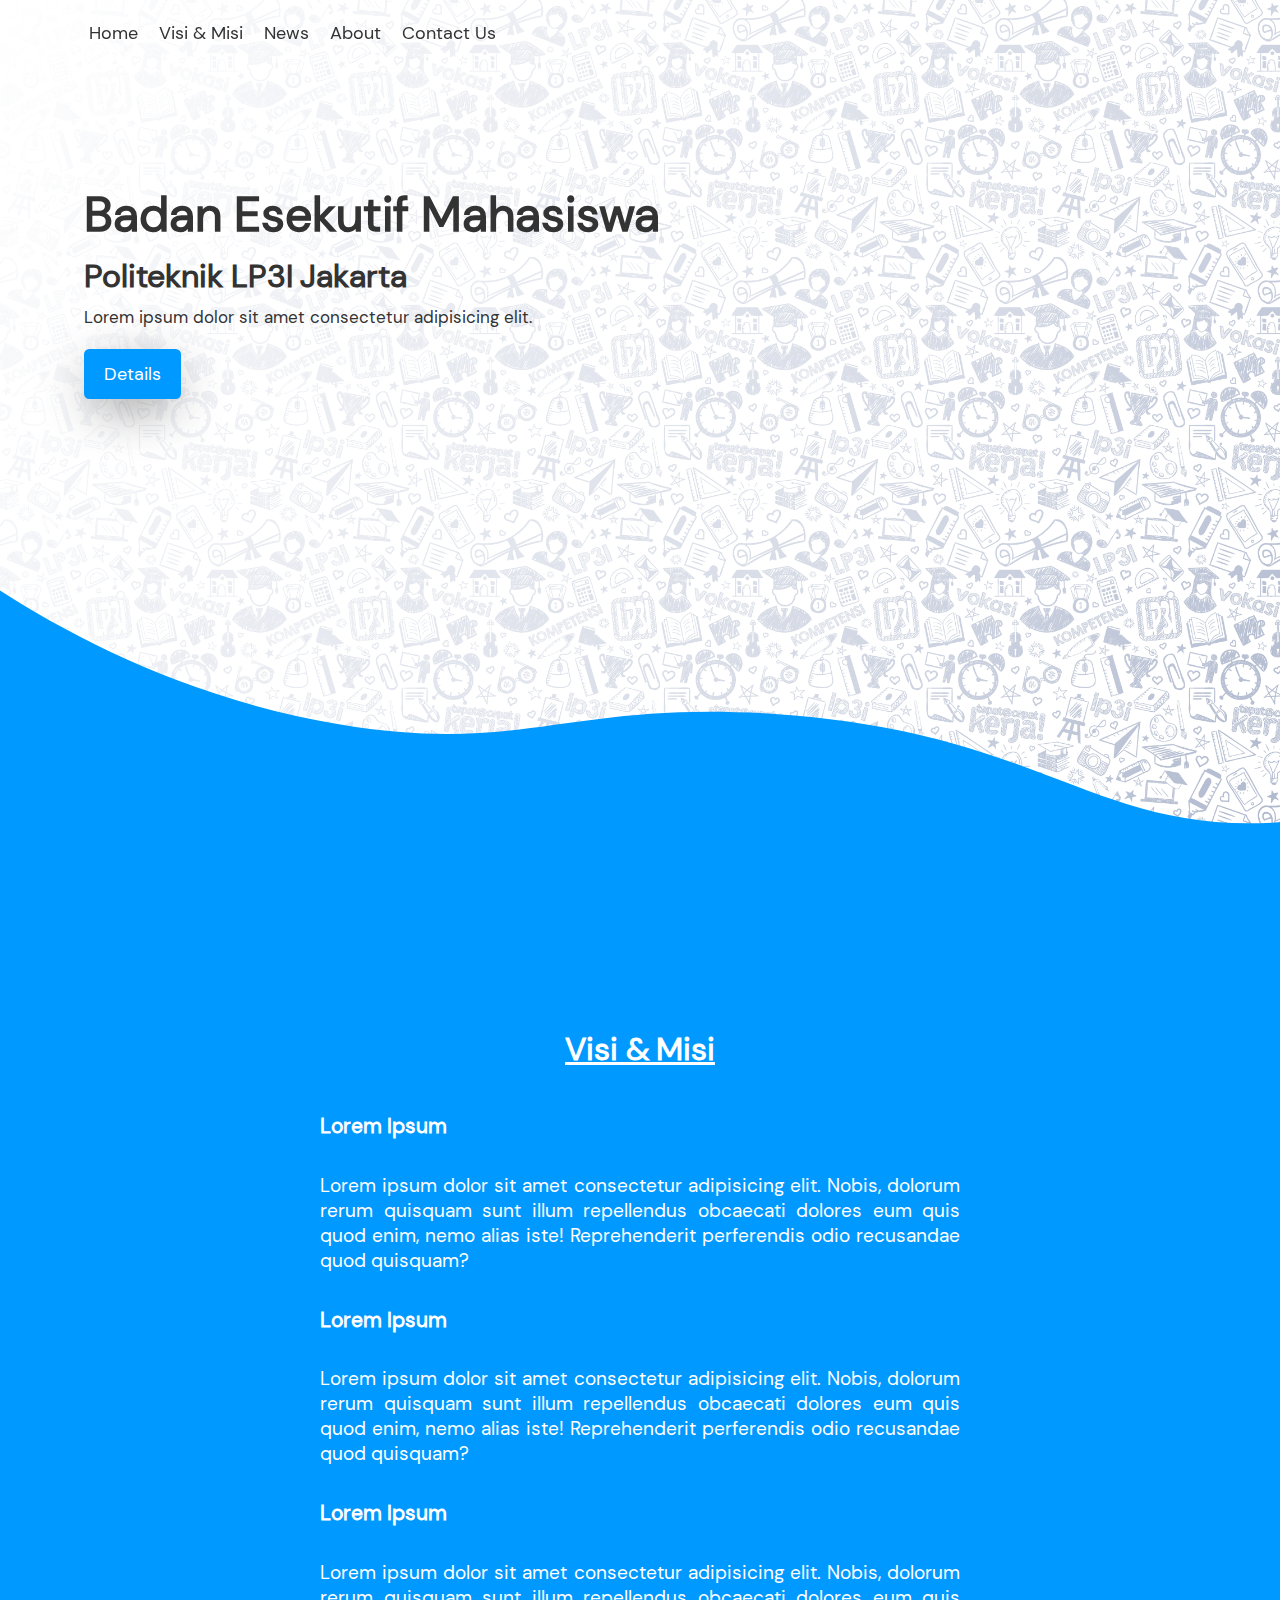
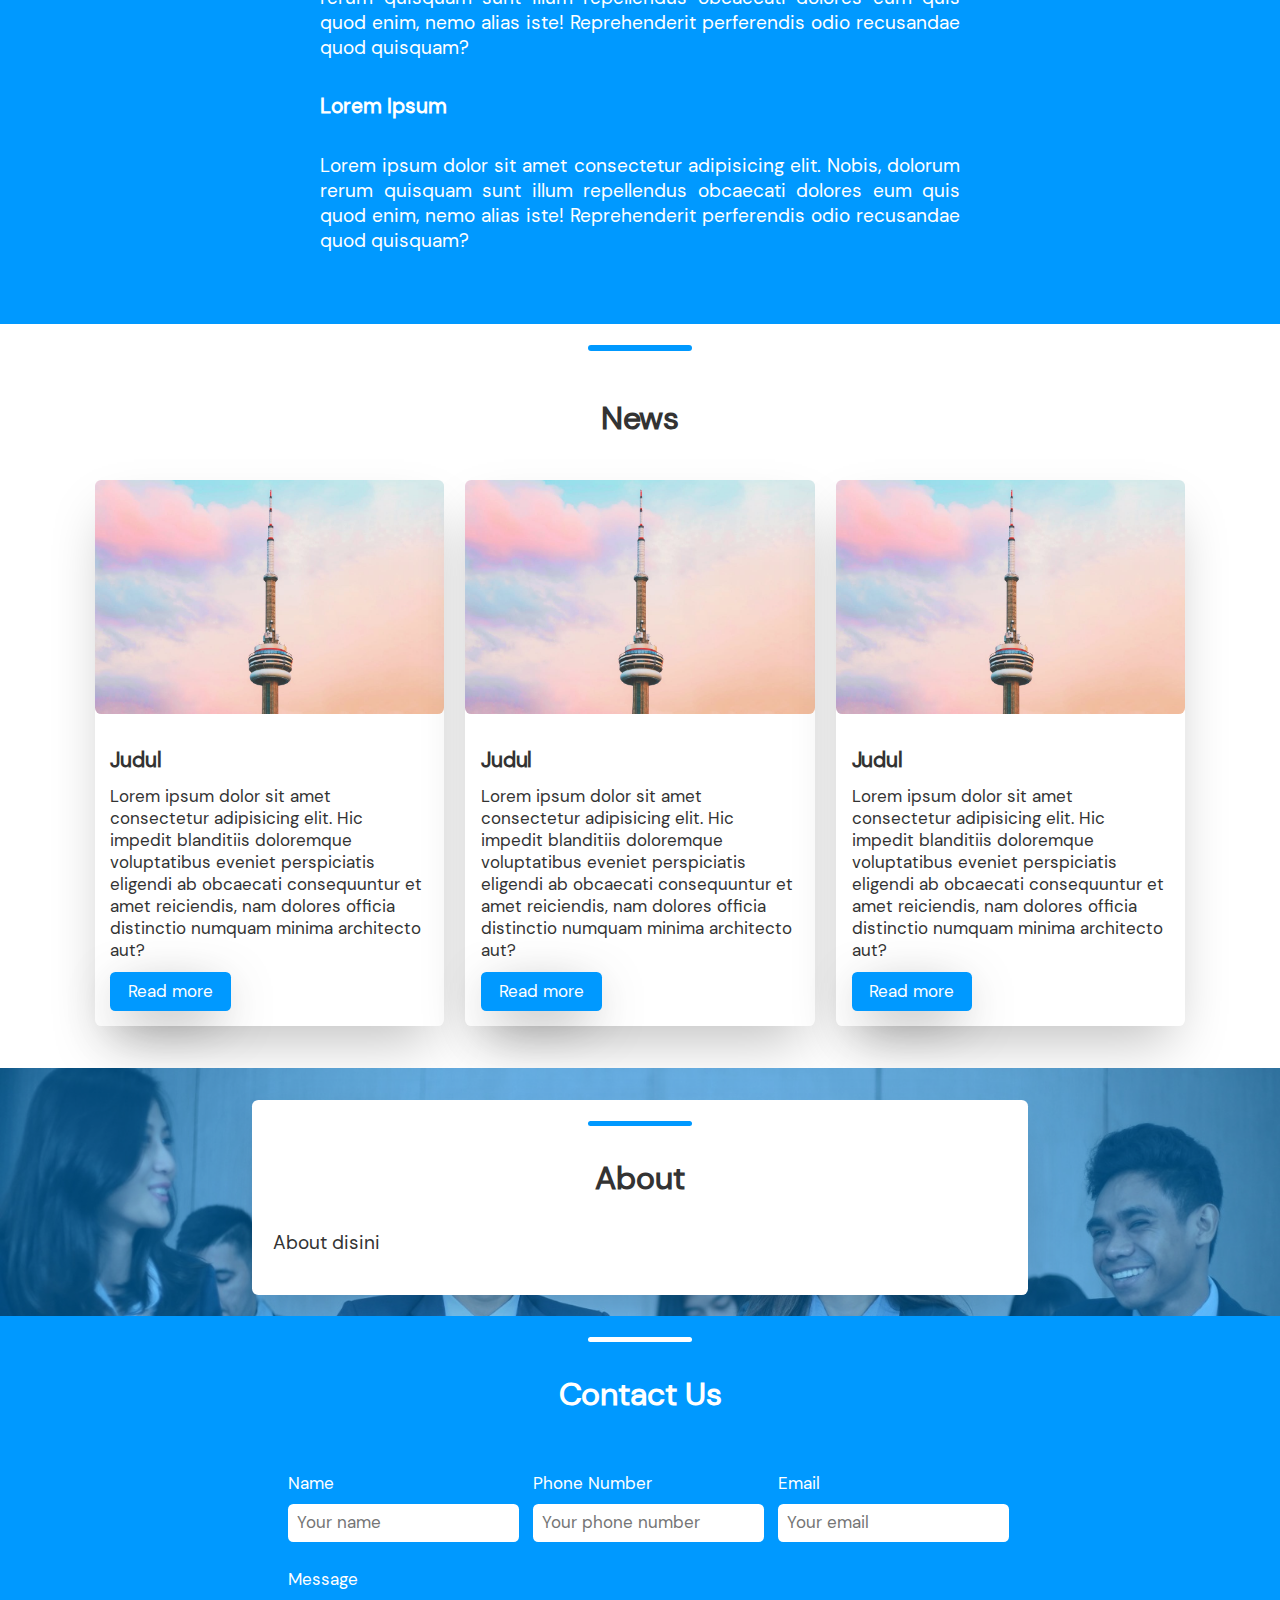
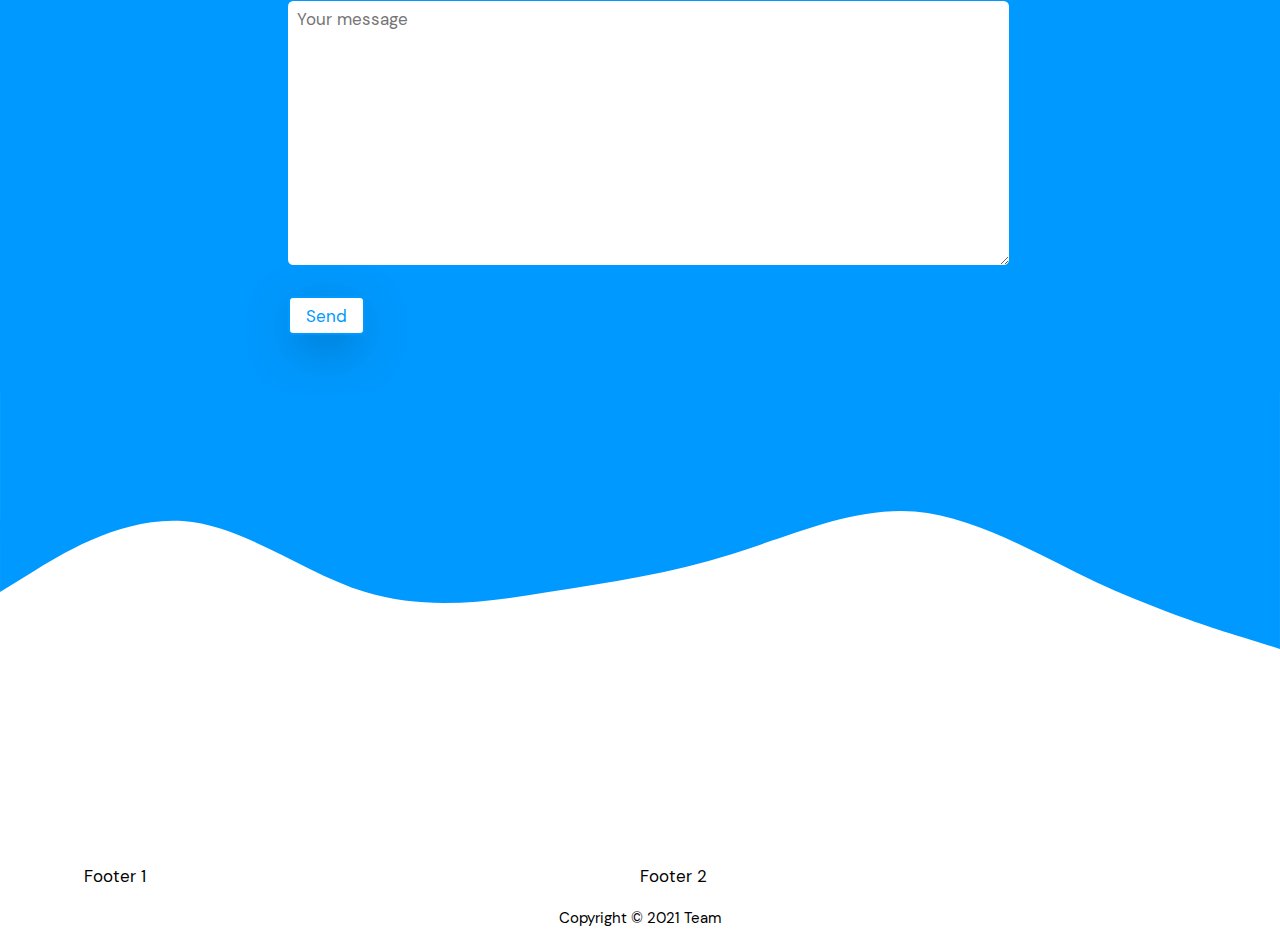
==== commit 8d228378: "updates" ====
--- a/index.html
+++ b/index.html
@@ -137,12 +137,13 @@
         </div>
     </section>
     <footer>
+        
         <div class="footer">
             <div class="clm_2">
-                Footer kolom
+                Footer 1
               </div>
               <div class="clm_2">
-                Footer kolom
+                Footer 2
               </div>
         </div>
       <div class="__footer_C">
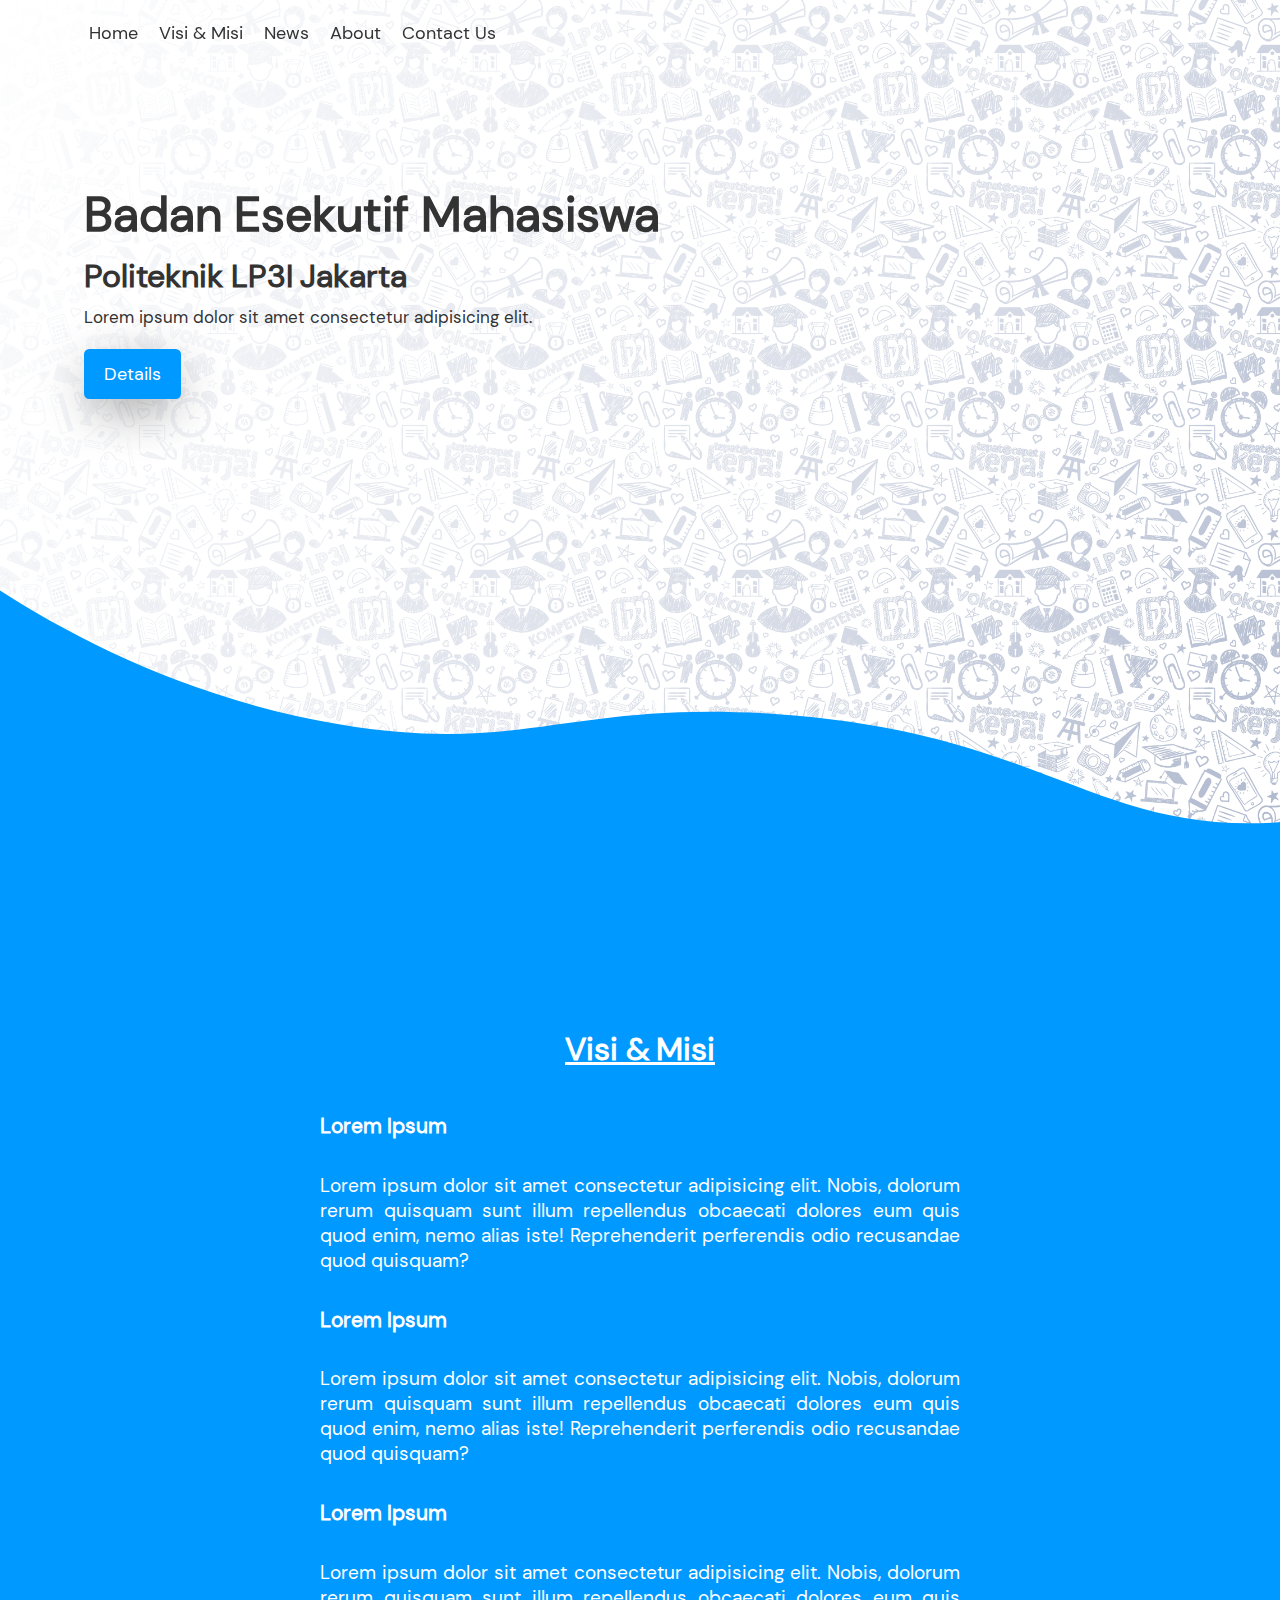
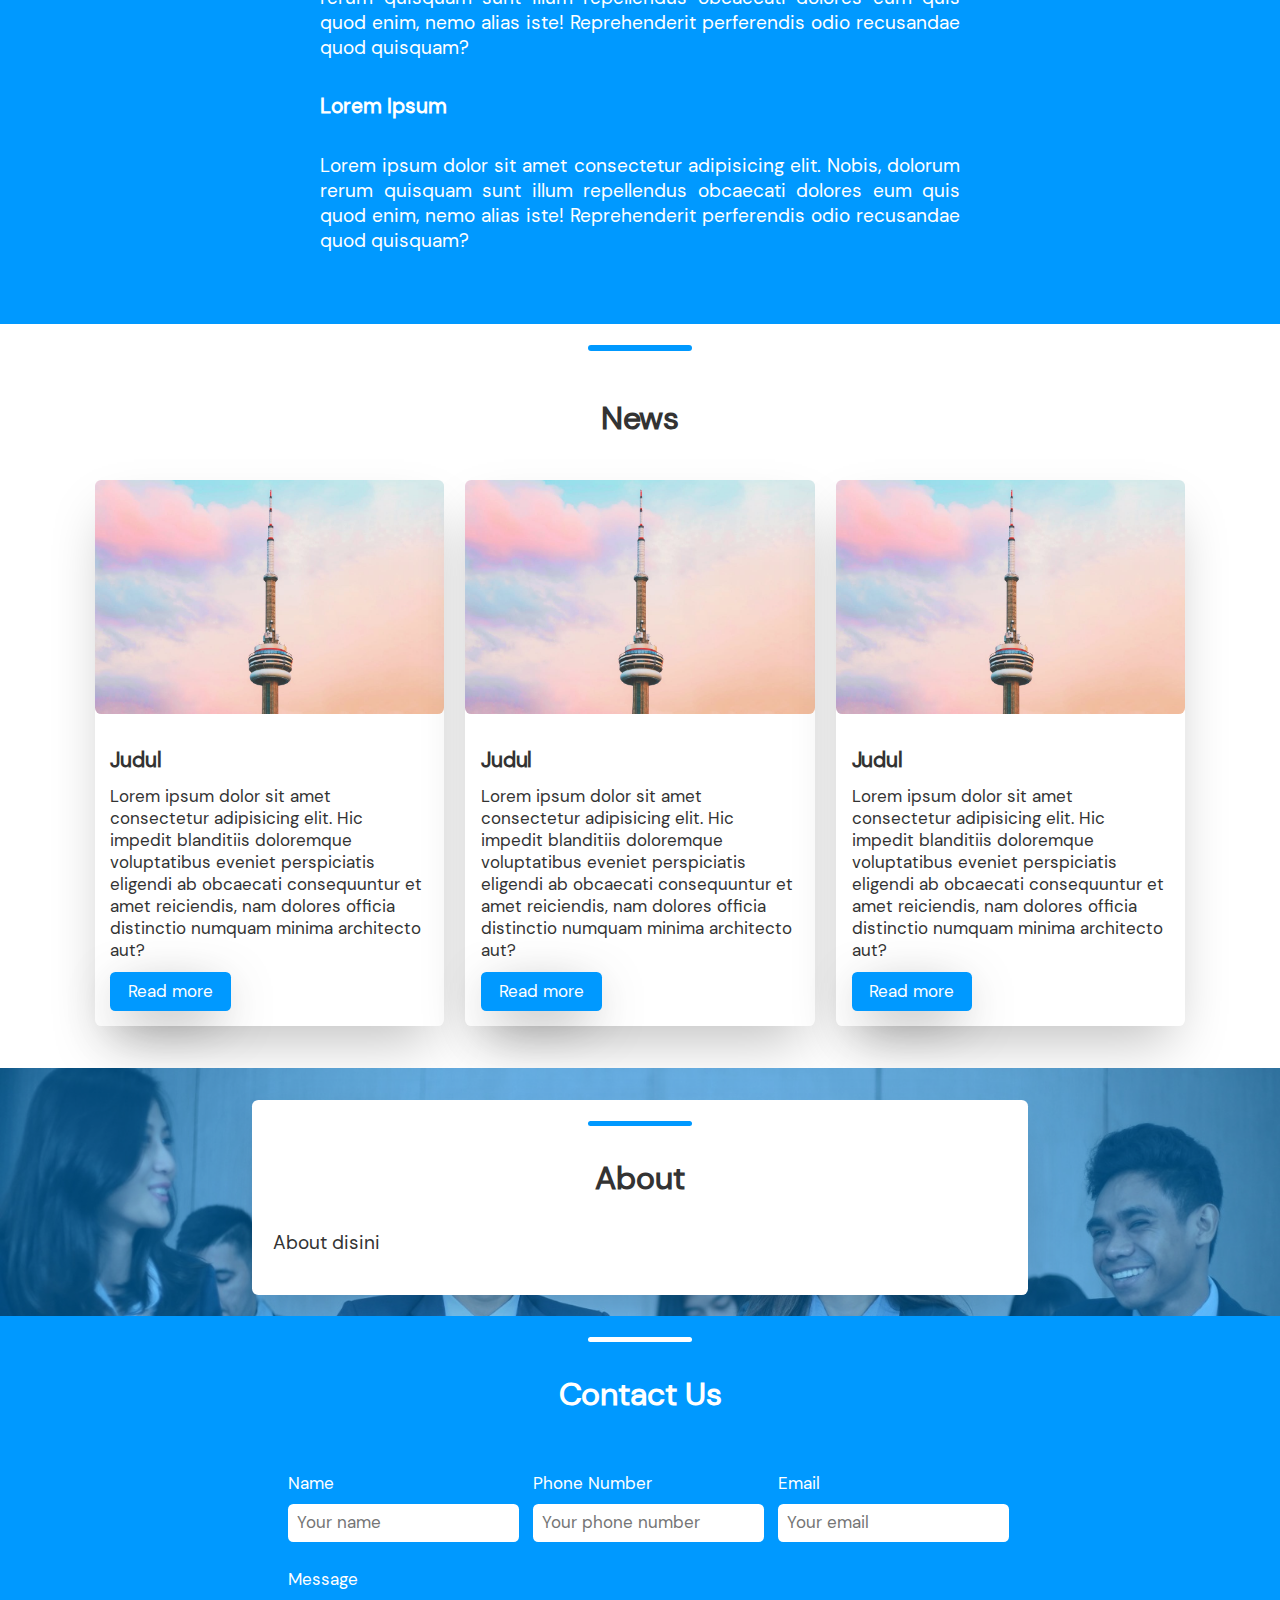
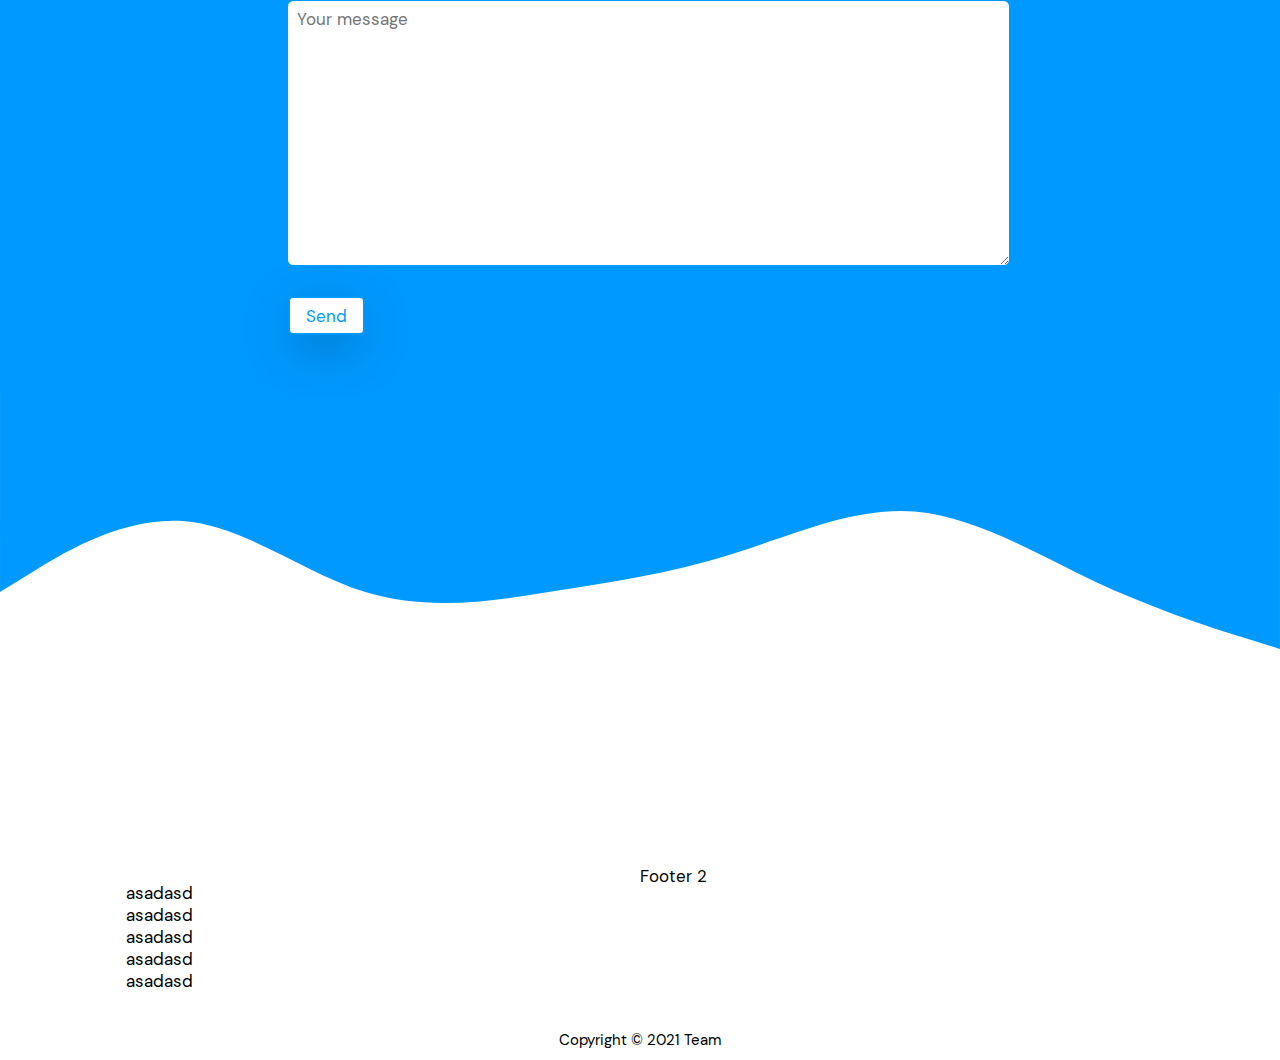
==== commit 37a92a50: "update" ====
--- a/index.html
+++ b/index.html
@@ -137,10 +137,15 @@
         </div>
     </section>
     <footer>
-        
         <div class="footer">
             <div class="clm_2">
-                Footer 1
+                <ul class="clear_lst">
+                    <li>asadasd</li>
+                    <li>asadasd</li>
+                    <li>asadasd</li>
+                    <li>asadasd</li>
+                    <li>asadasd</li>
+                </ul>
               </div>
               <div class="clm_2">
                 Footer 2
--- a/css/style.css
+++ b/css/style.css
@@ -246,14 +246,14 @@
     width: 100%;
     background-color: #0099ff74;
     height: 100%;
-    transition: 0.7s;
+    transition: 0.5s;
     overflow: hidden;
     padding: auto;
     display: block;
 }
 .faded_div:hover{
     background-color:#0099ff8e;
-    transition: 0.7s ease-in-out;
+    transition: 0.5s ease-in-out;
 }
 .faded_div____{
     display: block;
@@ -379,4 +379,10 @@
     margin-top: 10px;
     padding: 10px;
     font-size: 14px;
+}
+.clear_lst{
+    list-style-type: none;
+}
+.list_footer{
+    
 }